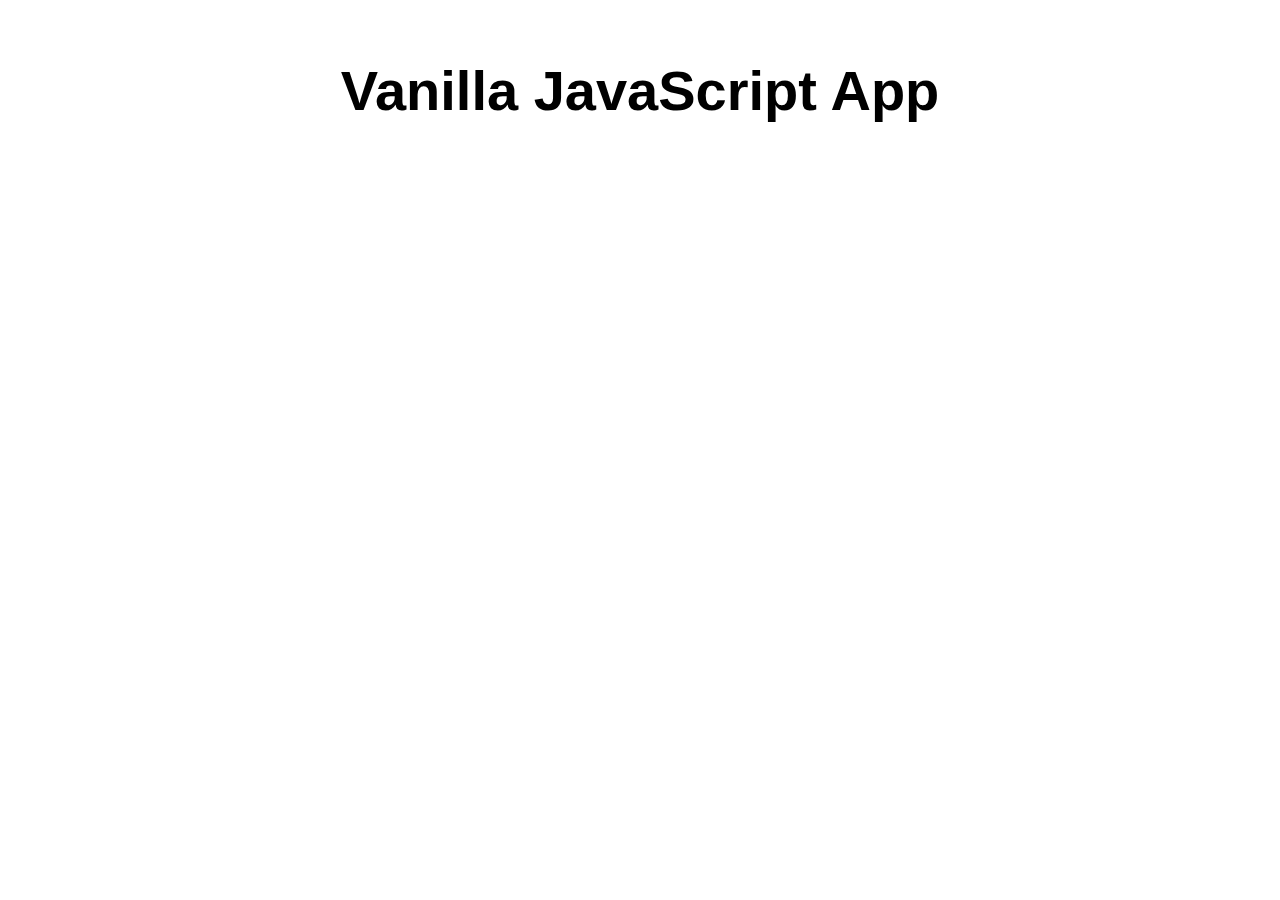
==== src/index.html @ 10c40ec1 "Initial commit" ====
<!DOCTYPE html>
<html lang="en">

<head>
  <meta charset="UTF-8">
  <meta name="viewport" content="width=device-width, initial-scale=1.0">
  <link rel="stylesheet" href="styles.css">
  <title>Vanilla JavaScript App</title>
</head>

<body>
  <main>
    <h1>Vanilla JavaScript App</h1>
  </main>
</body>

</html>
---- src/styles.css ----
* {
  font-family: Arial, Helvetica, sans-serif;
}

html, body {
  margin: 0;
  border: 0;
  padding: 0;
  background-color: #fff;
}

main {
  margin: auto;
  width: 50%;
  padding: 20px;
}

main > h1 {
  text-align: center;
  font-size: 3.5em;
}
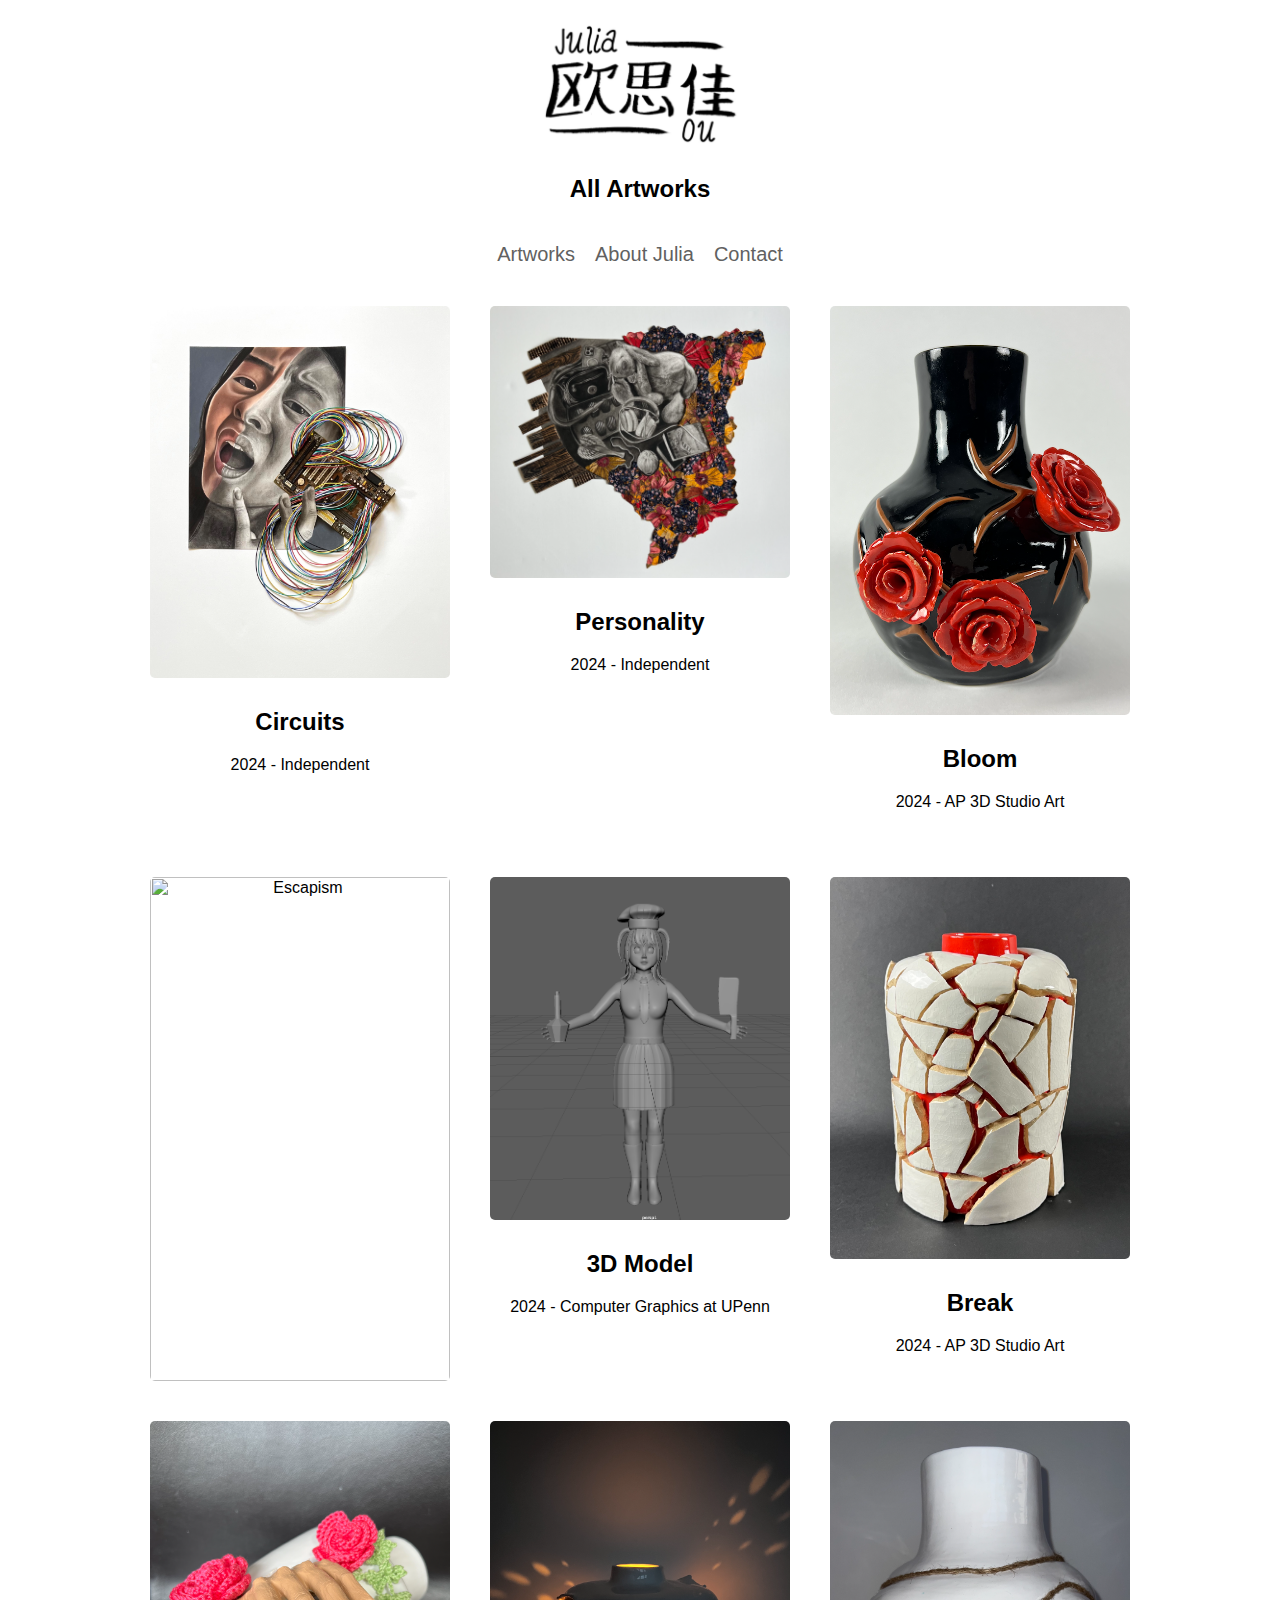
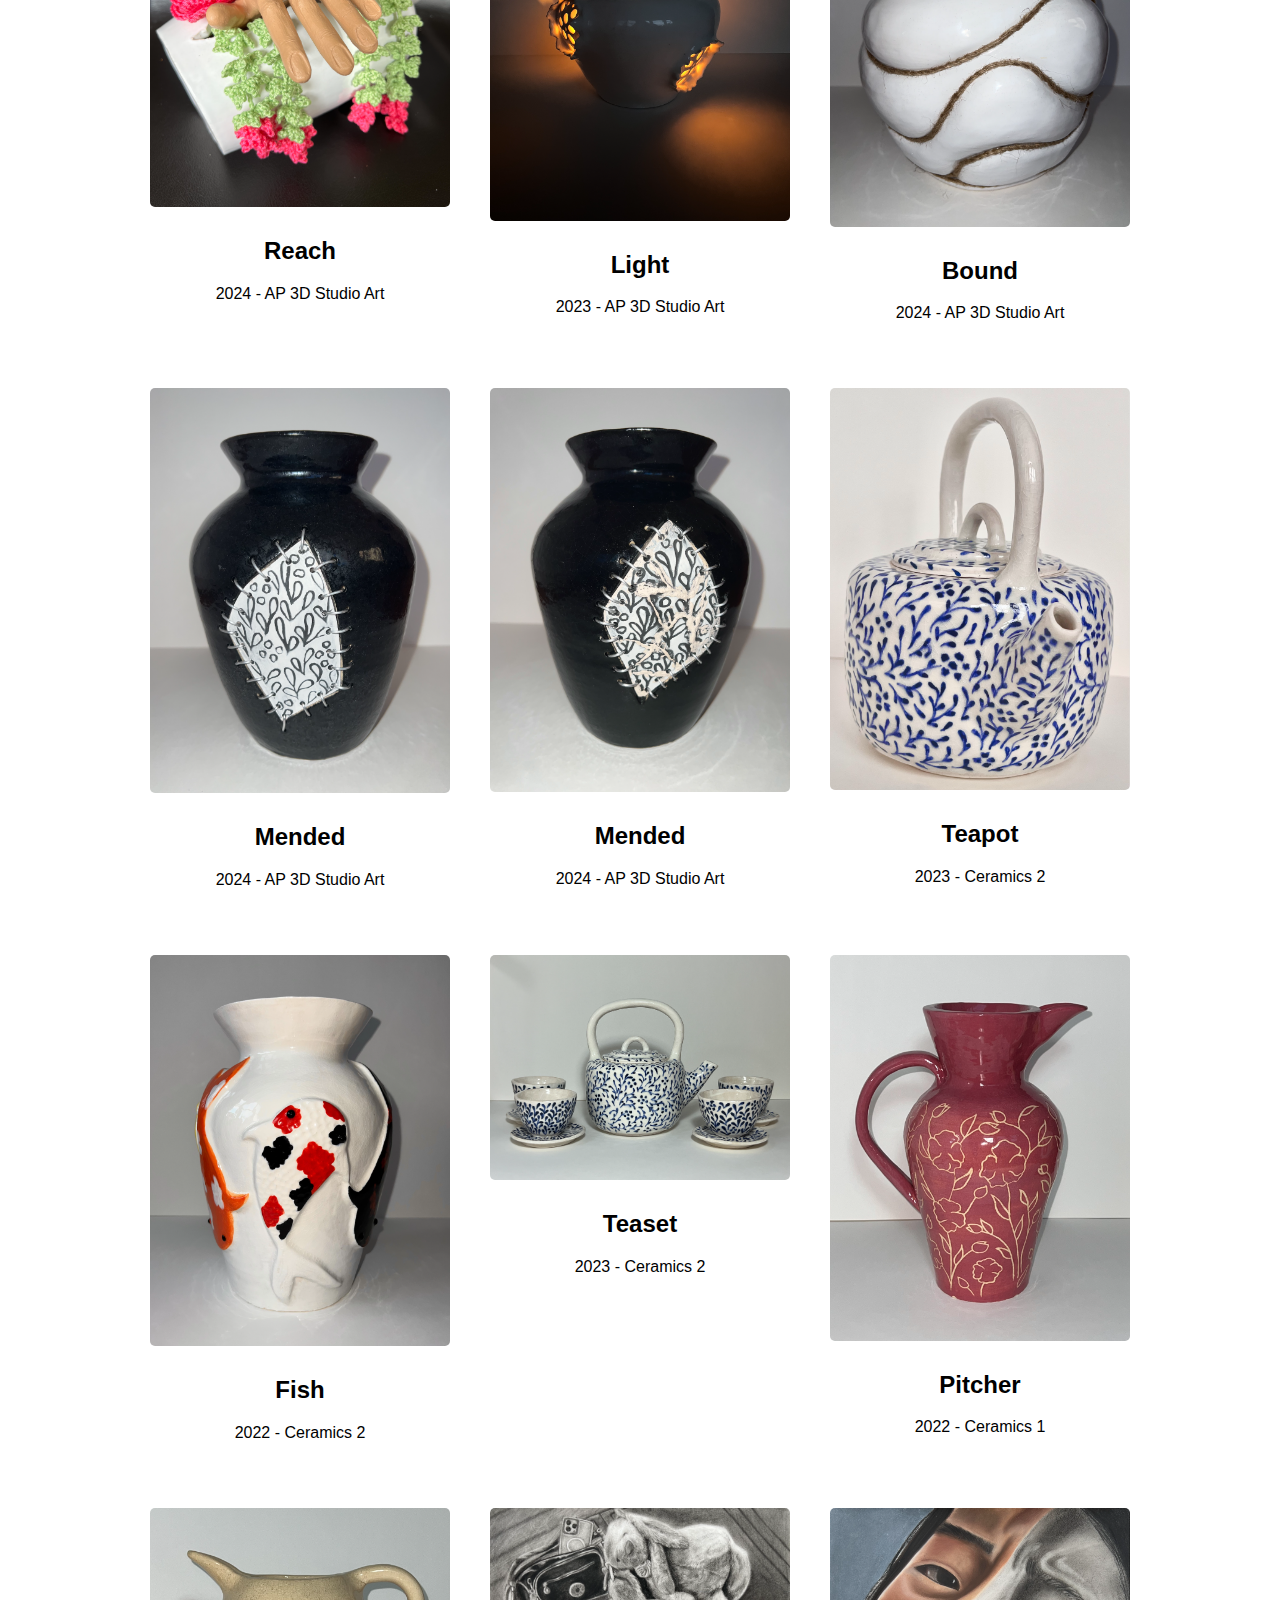
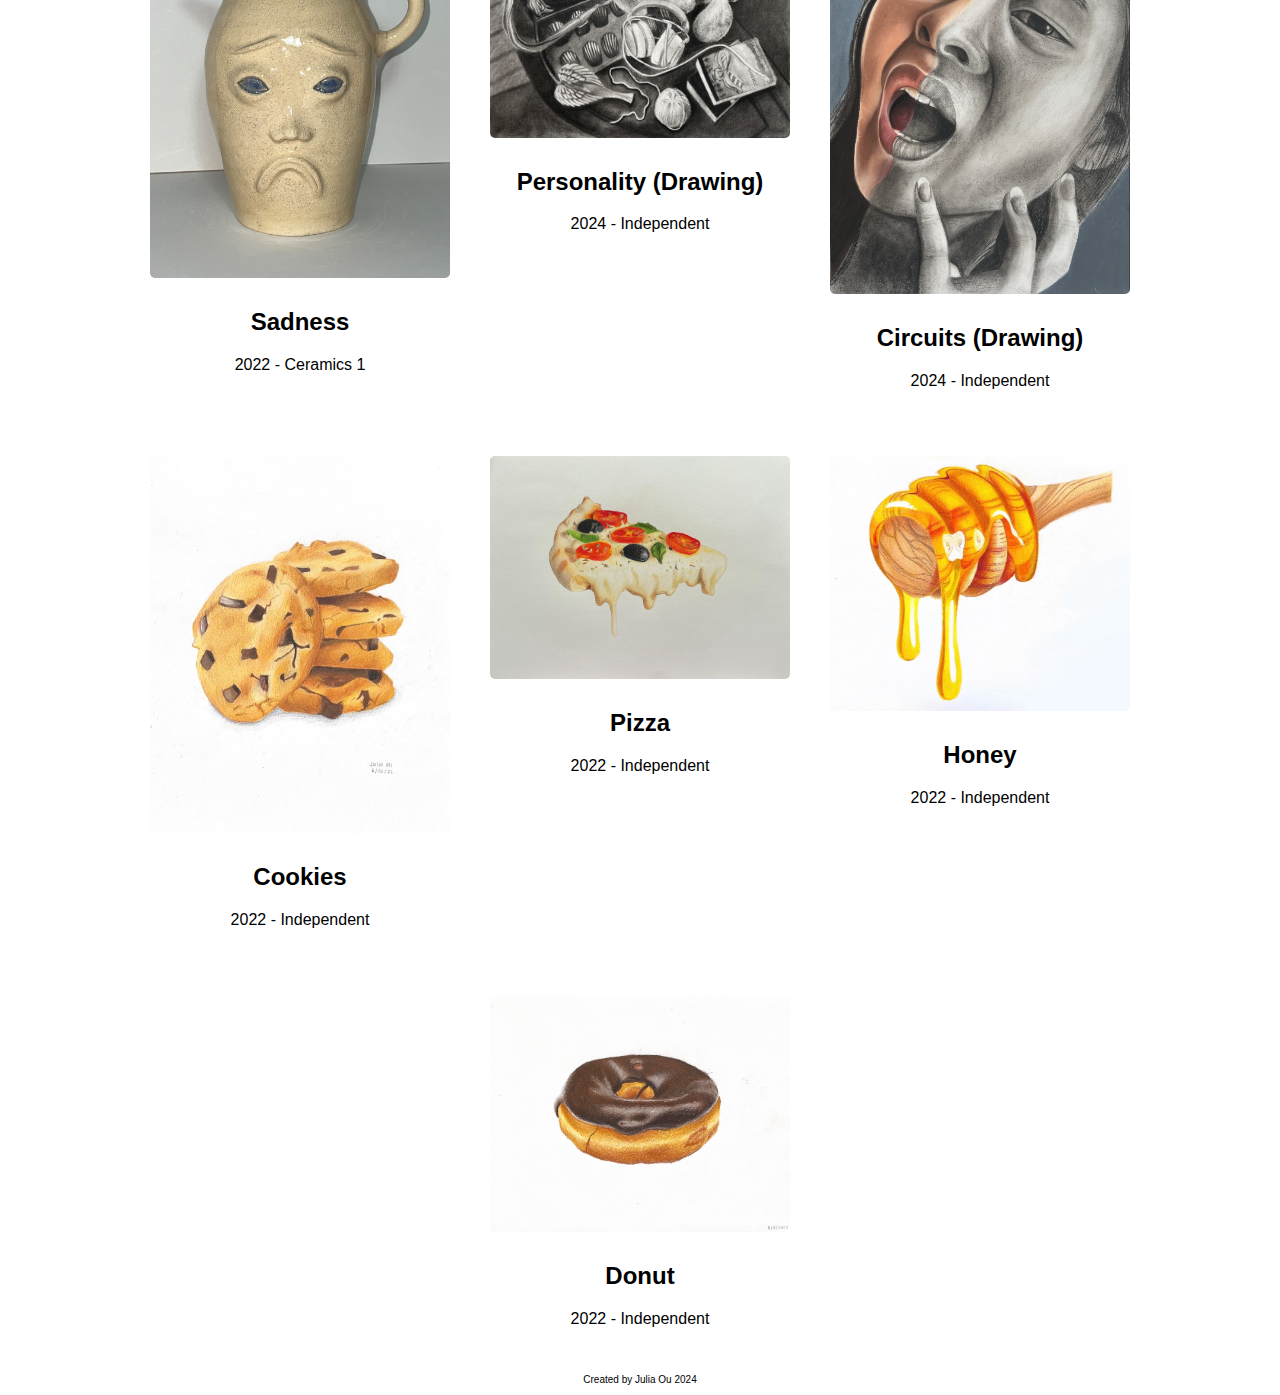
==== commit f574da48: "2 new art pieces" ====
--- a/src/index.html
+++ b/src/index.html
@@ -1,17 +1,263 @@
-<!DOCTYPE html>
-<html lang="en">
+<html>
 
 <head>
-  <meta charset="UTF-8">
-  <meta name="viewport" content="width=device-width, initial-scale=1.0">
-  <link rel="stylesheet" href="styles.css">
-  <title>Vanilla JavaScript App</title>
+  <title>Julia Ou: Artworks</title>
+  <link rel="stylesheet" href="style.css">
+  <link rel="stylesheet" href="https://cdnjs.cloudflare.com/ajax/libs/font-awesome/4.7.0/css/font-awesome.min.css">
 </head>
 
 <body>
-  <main>
-    <h1>Vanilla JavaScript App</h1>
-  </main>
+  <div class="container">
+
+    <div class="offscreen">
+      <img class="logo2" src="portfolio/logo.png">
+      <ul>
+        <li class="cat"><a href="index.html">Artworks</a></li>
+        <ul>
+          <li class="subcat"><a href="mixed.html">Mixed Media</a></li>
+          <li class="subcat"><a href="ceramics.html">Ceramics</a></li>
+          <li class="subcat"><a href="drawing.html">Drawing</a></li>
+        </ul>
+        <li class="cat"><a href="about.html">About Julia</a></li>
+        <li class="cat"><a href="contact.html">Contact</a></li>
+      </ul>
+    </div>
+    <nav>
+      <div class = "menutext">
+        <p>Menu</p>
+      </div>
+      <div class="menu">
+        <span></span>
+        <span></span>
+        <span></span>
+      </div>
+    </nav>
+
+    <img class="logo2" src="portfolio/logo.png">
+    <h2 class = "medtype">All Artworks</h2>
+
+    <div class="navbar"><!--navbar-->
+      <div class="dropdown" id="dropdown">
+        <a class="dropbtn" href="index.html">Artworks</a>
+        <div class="nav-button" id="dropdown-content">
+          <a href="mixed.html">Mixed</a>
+          <a href="ceramics.html">Ceramics</a>
+          <a href="drawing.html">Drawing</a>
+        </div>
+      </div>
+      <a href="about.html">
+        <div class="nav-button">About Julia</div>
+      </a>
+      <a href="contact.html">
+        <div class="nav-button">Contact</div>
+      </a>
+    </div> <!--navbar-->
+    <!--<div class="title">
+      <h1> Julia Ou </h1>
+    </div>-->
+
+    <!--<div class="filters">
+      <button value="all"> View All </button>
+      <button value="ceramics"> Ceramics </button>
+      <button value="charcoal"> Charcoal </button>
+    </div>-->
+
+    <div class="list">
+      <div class="card mixed all">
+        <img src="portfolio/selfwires.png" alt="Circuits" class="thumbnail" onclick="enlargeImage(this.src)">
+        <h2> Circuits </h2>
+        <p> 2024 - Independent </p>
+      </div>
+    
+      <div class="card mixed all">
+        <img src="portfolio/charcfabric.png" alt="Personality" class="thumbnail" onclick="enlargeImage(this.src)">
+        <h2> Personality </h2>
+        <p> 2024 - Independent </p>
+      </div>
+    
+      <div class="card ceramics all">
+        <img src="portfolio/roses.png" alt="Bloom" class="thumbnail" onclick="enlargeImage(this.src)">
+        <h2> Bloom </h2>
+        <p> 2024 - AP 3D Studio Art </p>
+      </div>
+    
+      <div class="card drawing all">
+        <img src="portfolio/surreal_drawing.png" alt="Escapism" class="thumbnail" onclick="enlargeImage(this.src)">
+        <h2> Escapism </h2>
+        <p> 2024 - Independent </p>
+      </div>
+
+      <div class="card mixed all">
+        <img src="portfolio/3d_model.png" alt="3D Model" class="thumbnail" onclick="enlargeImage(this.src)">
+        <h2> 3D Model </h2>
+        <p> 2024 - Computer Graphics at UPenn </p>
+      </div>
+    
+      <!--<div class="card ceramics all">
+        <img src="portfolio/crackedpot2.png" alt="Break" class="thumbnail" onclick="enlargeImage(this.src)">
+        <h2> Break </h2>
+        <p> 2024 - AP 3D Studio Art </p>
+      </div>-->
+
+      <div class="card ceramics all">
+        <img src="portfolio/crackedpot.png" alt="Break" class="thumbnail" onclick="enlargeImage(this.src)">
+        <h2> Break </h2>
+        <p> 2024 - AP 3D Studio Art </p>
+      </div>
+    
+      <div class="card ceramics all">
+        <img src="portfolio/handpot.png" alt="Reach" class="thumbnail" onclick="enlargeImage(this.src)">
+        <h2> Reach </h2>
+        <p> 2024 - AP 3D Studio Art </p>
+      </div>
+    
+      <div class="card ceramics all">
+        <img src="portfolio/lightpot.png" alt="Light" class="thumbnail" onclick="enlargeImage(this.src)">
+        <h2> Light </h2>
+        <p> 2023 - AP 3D Studio Art </p>
+      </div>
+    
+      <div class="card ceramics all">
+        <img src="portfolio/ropepot.png" alt="Bound" class="thumbnail" onclick="enlargeImage(this.src)">
+        <h2> Bound </h2>
+        <p> 2024 - AP 3D Studio Art </p>
+      </div>
+    
+      <div class="card ceramics all">
+        <img src="portfolio/wirepot.png" alt="Mended" class="thumbnail" onclick="enlargeImage(this.src)">
+        <h2> Mended </h2>
+        <p> 2024 - AP 3D Studio Art </p>
+      </div>
+    
+      <div class="card ceramics all">
+        <img src="portfolio/wirepot2.png" alt="Mended" class="thumbnail" onclick="enlargeImage(this.src)">
+        <h2> Mended </h2>
+        <p> 2024 - AP 3D Studio Art </p>
+      </div>
+    
+      <div class="card ceramics all">
+        <img src="portfolio/teapot.png" alt="Teapot" class="thumbnail" onclick="enlargeImage(this.src)">
+        <h2> Teapot </h2>
+        <p> 2023 - Ceramics 2 </p>
+      </div>
+
+      <div class="card ceramics all">
+        <img src="portfolio/fishpot.png" alt="Fish" class="thumbnail" onclick="enlargeImage(this.src)">
+        <h2> Fish </h2>
+        <p> 2022 - Ceramics 2 </p>
+      </div>
+
+      <div class="card ceramics all">
+        <img src="portfolio/teaset.png" alt="Teaset" class="thumbnail" onclick="enlargeImage(this.src)">
+        <h2> Teaset </h2>
+        <p> 2023 - Ceramics 2 </p>
+      </div>
+
+      <div class="card ceramics all">
+        <img src="portfolio/pitcher.png" alt="Teapot" class="thumbnail" onclick="enlargeImage(this.src)">
+        <h2> Pitcher </h2>
+        <p> 2022 - Ceramics 1 </p>
+      </div>
+
+      <div class="card ceramics all">
+        <img src="portfolio/sadpot.png" alt="Sad Pot" class="thumbnail" onclick="enlargeImage(this.src)">
+        <h2> Sadness </h2>
+        <p> 2022 - Ceramics 1 </p>
+      </div>
+
+      <div class = "card drawing all">
+        <img src="portfolio/charc.png" alt="Charcoal" class="thumbnail" onclick="enlargeImage(this.src)">
+        <h2> Personality (Drawing) </h2>
+        <p> 2024 - Independent </p>
+      </div>
+
+      <div class = "card drawing all">
+        <img src="portfolio/self.png" alt="Self Portrait" class="thumbnail" onclick="enlargeImage(this.src)">
+        <h2> Circuits (Drawing) </h2>
+        <p> 2024 - Independent </p>
+      </div>
+    
+      <div class="card drawing all">
+        <img src="portfolio/cookie.png" alt="Cookies" class="thumbnail" onclick="enlargeImage(this.src)">
+        <h2> Cookies </h2>
+        <p> 2022 - Independent </p>
+      </div>
+    
+      <div class="card drawing all">
+        <img src="portfolio/pizza.png" alt="Pizza" class="thumbnail" onclick="enlargeImage(this.src)">
+        <h2> Pizza </h2>
+        <p> 2022 - Independent </p>
+      </div>
+    
+      <div class="card drawing all">
+        <img src="portfolio/honey.png" alt="Honey" class="thumbnail" onclick="enlargeImage(this.src)">
+        <h2> Honey </h2>
+        <p> 2022 - Independent </p>
+      </div>
+    
+      <div class="card drawing all">
+        <img src="portfolio/donut.png" alt="Donut" class="thumbnail" onclick="enlargeImage(this.src)">
+        <h2> Donut </h2>
+        <p> 2022 - Independent </p>
+      </div>
+    </div>
+    
+    <div id="imageModal" class="modal">
+      <span class="close" onclick="closeModal()">&times;</span>
+      <img class="modal-content" id="enlargedImage">
+    </div>
+
+    <div class="footer">
+      <p>Created by Julia Ou  2024</p>
+    </div>
+  </div>
+  <script src="https://code.jquery.com/jquery-3.6.0.min.js"></script>
+
+  <script>
+    //modal
+    function enlargeImage(src) {
+      var modal = document.getElementById("imageModal");
+      var modalImg = document.getElementById("enlargedImage");
+
+      modal.style.display = "block";
+      modalImg.src = src;
+    }
+
+    function closeModal() {
+      var modal = document.getElementById("imageModal");
+      modal.style.display = "none";
+    }
+
+    //to filter the artwork
+    function filterCards(event) {
+      $('.filter-active').removeClass('filter-active');
+      var button = event.currentTarget;
+      var label = $(button).text();
+      $('.card').hide();
+      var selected = $(button).val();
+      $('.' + selected).show();
+      $(button).addClass('filter-active');
+    }
+    $('button').click(filterCards);
+
+    //hamburger menu
+    const menu = document.querySelector('.menu');
+    const offScreenMenu = document.querySelector('.offscreen');
+    const dropdownContent = document.getElementById('dropdown-content');
+    const dropButton = document.getElementsByClassName('dropbtn')
+    var slides = document.getElementsByClassName('slides');
+    var prevArrow = document.getElementsByClassName('prev');
+    var nextArrow = document.getElementsByClassName('next');
+
+    //when you click the hamburger menu
+    menu.addEventListener('click', () => {
+      menu.classList.toggle('active');
+      offScreenMenu.classList.toggle('active');
+      document.body.classList.toggle('menu-active');
+      //dropdownContent.style.display = 'none';
+    });
+
+  </script>
 </body>
 
 </html>--- a/src/style.css
+++ b/src/style.css
@@ -0,0 +1,470 @@
+body {
+  margin: 0;
+  font-family: -apple-system, BlinkMacSystemFont, 'Segoe UI', 'Roboto', 'Oxygen',
+    'Ubuntu', 'Cantarell', 'Fira Sans', 'Droid Sans', 'Helvetica Neue',
+    sans-serif;
+  -webkit-font-smoothing: antialiased;
+  -moz-osx-font-smoothing: grayscale;
+  padding: 0;
+  background-color: white;
+}
+
+code {
+  font-family: source-code-pro, Menlo, Monaco, Consolas, 'Courier New',
+    monospace;
+}
+
+.title {
+  display: none;
+  text-align: center;
+}
+
+.navbar {
+  font-size: 20px;
+  padding-top: 30px;
+  padding-bottom: 10px;
+  display: flex;
+  justify-content: center;
+  align-items: center;
+  flex-wrap: wrap;
+  text-align: center;
+  position: relative;
+}
+
+.logo2 {
+  display: block;
+  margin: auto;
+  margin-top: 20px;
+  margin-bottom: 5px;
+  /* Adjusted margin bottom */
+  max-width: 200px;
+}
+
+.navbar h1 {
+  width: 100%;
+  /* Make the h1 take full width */
+  margin: 0;
+  /* Remove default margins */
+  margin-top: 20px;
+  /* Add spacing between h1 and navbar */
+}
+
+.nav-button {
+  display: inline-block;
+  color: #616161;
+  margin: 0 10px;
+  /* Add margin between buttons */
+}
+
+.nav {
+  padding: 1rem;
+  display: flex;
+  background-color: black;
+}
+
+.main {
+  margin-left: 40px;
+  width: 75%;
+  padding-top: 30px;
+  padding-bottom: 20px;
+}
+
+/*button for the filters*/
+button {
+  border: 2px solid black;
+  background-color: white;
+  color: black;
+  padding: 10px 20px;
+  /* Adjust the padding to reduce spacing */
+  font-size: 16px;
+  cursor: pointer;
+  border-color: #e7e7e7;
+}
+
+button:hover {
+  background: #e7e7e7;
+}
+
+/*color for the button when clicked*/
+.filter-active {
+  color: rgb(0, 17, 255);
+}
+
+.filters {
+  text-align: center;
+}
+
+img {
+  width: 100%;
+  max-width: 300px;
+  border-radius: 5px;
+  margin: 10px auto;
+}
+
+.list {
+  text-align: center;
+  display: flex;
+  flex-wrap: wrap;
+  justify-content: center;
+}
+
+.card {
+  width: calc(25% - 20px);
+  margin: 10px;
+  padding: 10px;
+  background-color: white;
+  border-radius: 10px;
+}
+
+.active {
+  color: white;
+}
+
+.offscreen {
+  background-color: white;
+  height: 100vh;
+  width: 100vw;
+  position: fixed;
+  top: 0;
+  right: -100vw;
+  display: flex;
+  flex-direction: column;
+  justify-content: center;
+  align-items: center;
+  text-align: center;
+  font-size: 3rem;
+  transition: .3s ease;
+  overflow: hidden;
+}
+
+.offscreen.active {
+  left: 0;
+  color: black;
+  overflow: hidden;
+}
+
+body.menu-active {
+  overflow: hidden;
+}
+
+.offscreen ul {
+  padding: 0;
+}
+
+.offscreen .cat,
+.offscreen .subcat {
+  font-size: 1.5rem;
+  text-align: center;
+  list-style-type: none;
+}
+
+.offscreen .subcat a {
+  color: black;
+  text-decoration: none;
+}
+
+.offscreen .cat a {
+  color: black;
+  text-decoration: none;
+  font-weight: bold;
+}
+
+.offscreen.active .logo2 {
+  margin-top: 0px;
+  display: block;
+}
+
+.menu {
+  height: 40px;
+  width: 40px;
+  left: 40px;
+  top: 20px;
+  position: relative;
+  display: none;
+  color: black;
+}
+
+.menutext {
+  left: 20px;
+  top: 30px;
+  position: relative;
+  display: none;
+  color: black;
+}
+
+.menu span {
+  height: 5px;
+  width: 100%;
+  background-color: grey;
+  border-radius: 25px;
+  position: absolute;
+  top: 50%;
+  left: 50%;
+  transform: translate(-50%, -50%);
+  transition: .3s ease;
+}
+
+.menu span:nth-child(1) {
+  top: 25%;
+}
+
+.menu span:nth-child(3) {
+  top: 75%;
+}
+
+.menu.active span:nth-child(1) {
+  top: 50%;
+  transform: translate(-50%, -50%) rotate(45deg);
+  transform-origin: center;
+}
+
+.menu.active span:nth-child(2) {
+  opacity: 0;
+}
+
+.menu.active span:nth-child(3) {
+  top: 50%;
+  transform: translate(-50%, -50%) rotate(-45deg);
+  transform-origin: center;
+}
+
+.footer {
+  /*make it so that it is always at the very bottom*/
+  text-align: center;
+  font-size: 10px;
+}
+
+.medtype {
+  text-align: center;
+  size: 30px;
+  margin-top: 25px;
+  margin-bottom: 10px;
+}
+
+.aboutPage {
+  width: 70%;
+  margin: auto;
+  font-size: 20px;
+}
+
+/* Dropdown Content (Hidden by Default) */
+#dropdown-content {
+  display: none;
+  position: absolute;
+  background-color: #f1f1f1;
+  font-size: 16px;
+  min-width: 100px;
+  box-shadow: 0px 8px 16px 0px rgba(0, 0, 0, 0.2);
+  z-index: 1;
+}
+
+/* Links inside the dropdown */
+#dropdown-content a {
+  color: black;
+  padding: 10px 14px;
+  text-decoration: none;
+  display: block;
+}
+
+/* Change color of dropdown links on hover */
+#dropdown-content a:hover {
+  background-color: #ddd;
+}
+
+/* Show the dropdown menu on hover */
+#dropdown:hover #dropdown-content {
+  display: block;
+}
+
+#dropbtn {
+  display: none;
+}
+
+/* Adjust styles for active link */
+#dropdown .dropbtn {
+  color: #616161;
+  text-decoration: none;
+  margin: 0 10px;
+}
+
+/*modal*/
+
+/* Style the modal */
+.modal {
+  display: none; /* Hidden by default */
+  position: fixed; /* Stay in place */
+  z-index: 1; /* Sit on top */
+  padding-top: 100px; /* Location of the box */
+  left: 0;
+  top: 0;
+  width: 100%; /* Full width */
+  height: 100%; /* Full height */
+  overflow: auto; /* Enable scroll if needed */
+  background-color: rgb(0,0,0); /* Fallback color */
+  background-color: rgba(0,0,0,0.9); /* Black w/ opacity */
+}
+
+/* Modal Content (image) */
+.modal-content {
+  margin: auto;
+  display: block;
+  width: 100%;
+  max-width: 500px;
+}
+
+/* Caption of Modal Image */
+#caption {
+  margin: auto;
+  display: block;
+  width: 80%;
+  max-width: 700px;
+  text-align: center;
+  color: #ccc;
+  padding: 10px 0;
+  height: 150px;
+}
+
+/* Add Animation - Zoom in the Modal */
+.modal-content, #caption {
+  animation-name: zoom;
+  animation-duration: 0.6s;
+}
+
+@keyframes zoom {
+  from {transform:scale(0)} 
+  to {transform:scale(1)}
+}
+
+/* The Close Button */
+.close {
+  position: absolute;
+  top: 50px;
+  right: 35px;
+  color: #f1f1f1;
+  font-size: 40px;
+  font-weight: bold;
+  transition: 0.3s;
+}
+
+.close:hover,
+.close:focus {
+  color: #bbb;
+  text-decoration: none;
+  cursor: pointer;
+}
+
+/* Style the thumbnail */
+.thumbnail {
+  cursor: pointer;
+  transition: 0.3s;
+}
+
+.thumbnail:hover {
+  opacity: 0.7;
+}
+
+body.overflow-hidden {
+  overflow: hidden;
+}
+/* media sizes */
+@media screen and (max-width: 768px) {
+  img {
+    width: 90%;
+    max-width: none;
+    margin: 5% auto;
+  }
+
+  .card {
+    width: calc(100% - 20px);
+    margin: 10px;
+  }
+
+  .product {
+    width: calc(100% - 20px);
+    margin: 10px;
+  }
+
+  .slidepic {
+    width: 100%;
+    margin: 10px 0;
+  }
+
+  .menu {
+    display: block;
+  }
+
+  .title {
+    display: block;
+    color: black;
+    margin: 0px;
+  }
+
+  .menutext {
+    display: block;
+  }
+}
+
+@media screen and (min-width: 768px) and (max-width: 1024px) {
+  .card {
+    width: calc(40% - 20px);
+  }
+
+  .product {
+    width: calc(40% - 20px);
+  }
+
+  .slidepic {
+    width: calc(40% - 20px);
+  }
+
+  .menu {
+    display: block;
+  }
+
+  .title {
+    display: block;
+    color: black;
+    margin: 0px;
+  }
+
+  .menutext {
+    display: block;
+  }
+}
+
+@media screen and (max-width: 1024px) {
+  .navbar a {
+    display: none;
+  }
+
+  .navbar h1 {
+    display: none;
+  }
+
+  .menu {
+    top: 20px;
+    left: 20px;
+    display: block;
+  }
+
+  .title {
+    display: block;
+    color: black;
+    margin: 0px;
+  }
+
+  .dropbtn {
+    display: hide;
+  }
+
+  .menutext {
+    display: block;
+  }
+}
+
+@media screen and (min-width: 1025px) {
+  .dropbtn {
+    display: inline-block;
+    /* Show the dropdown button for larger screens */
+  }
+}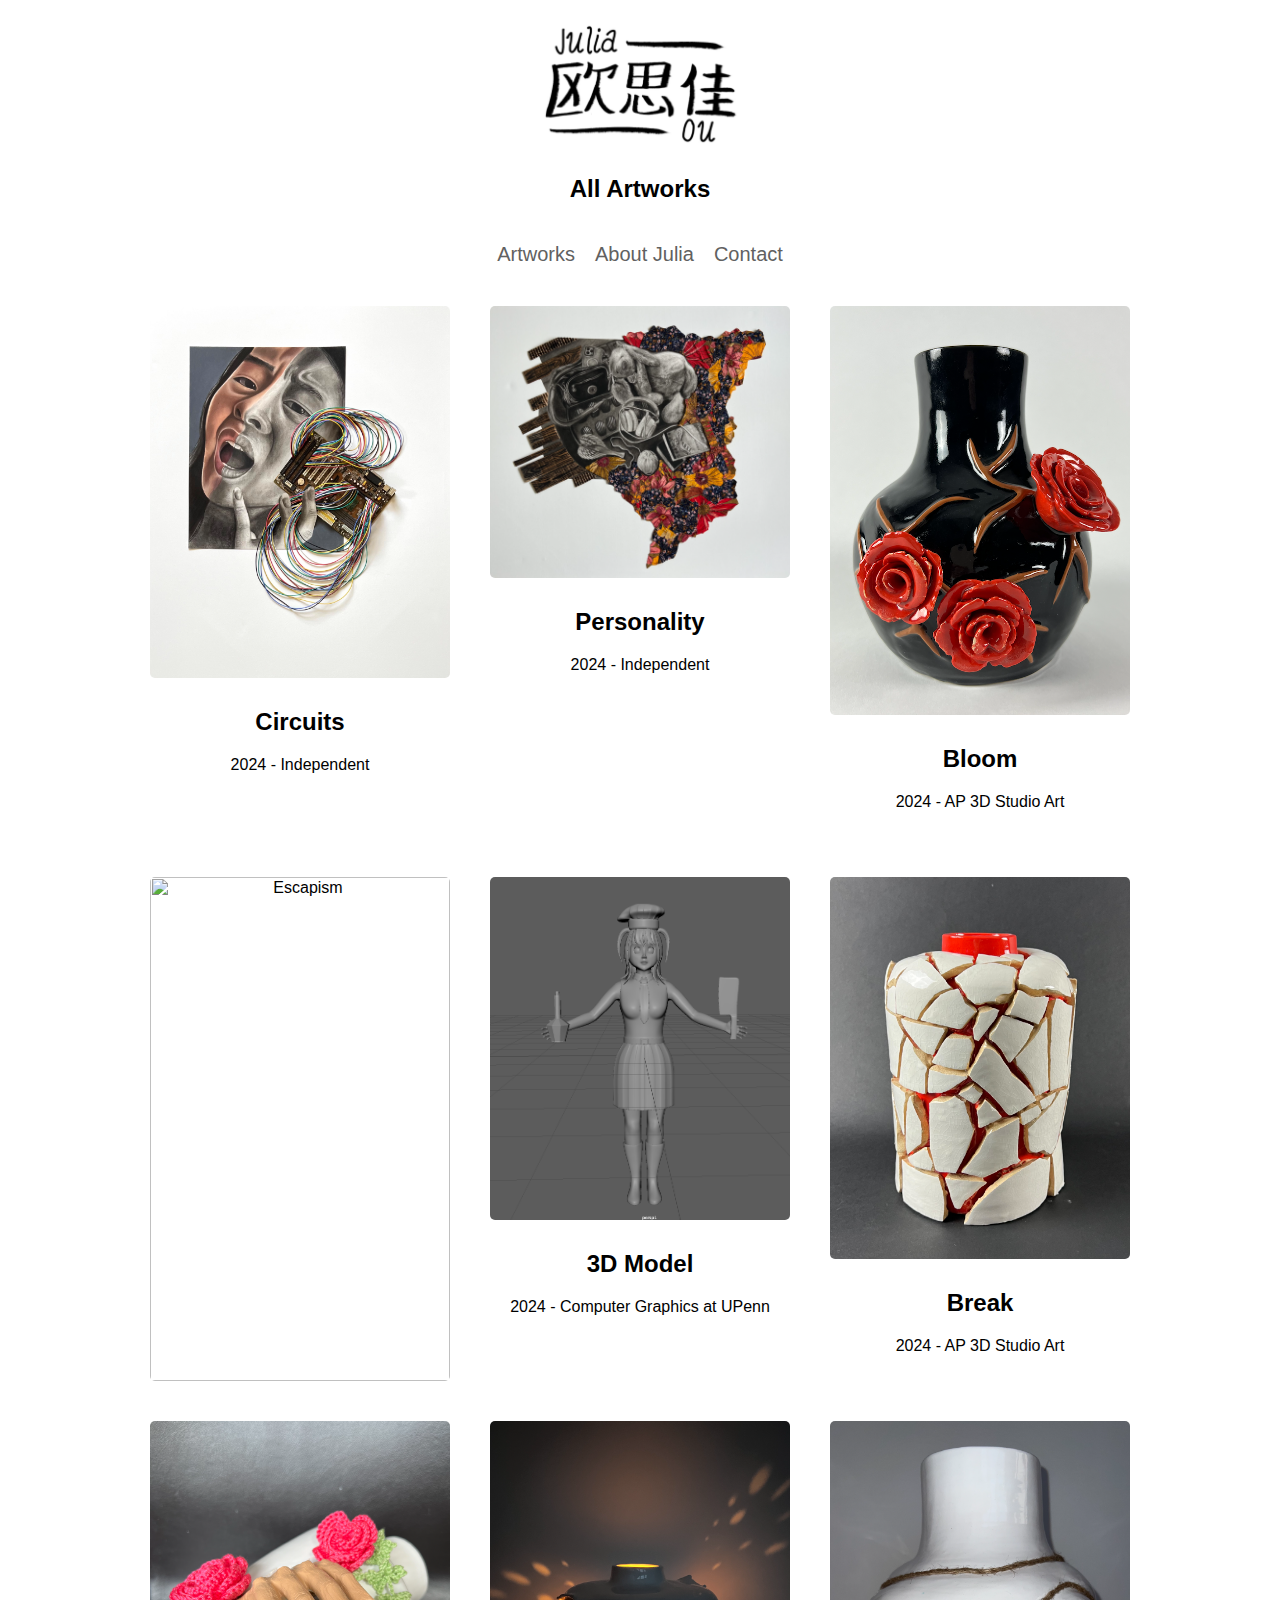
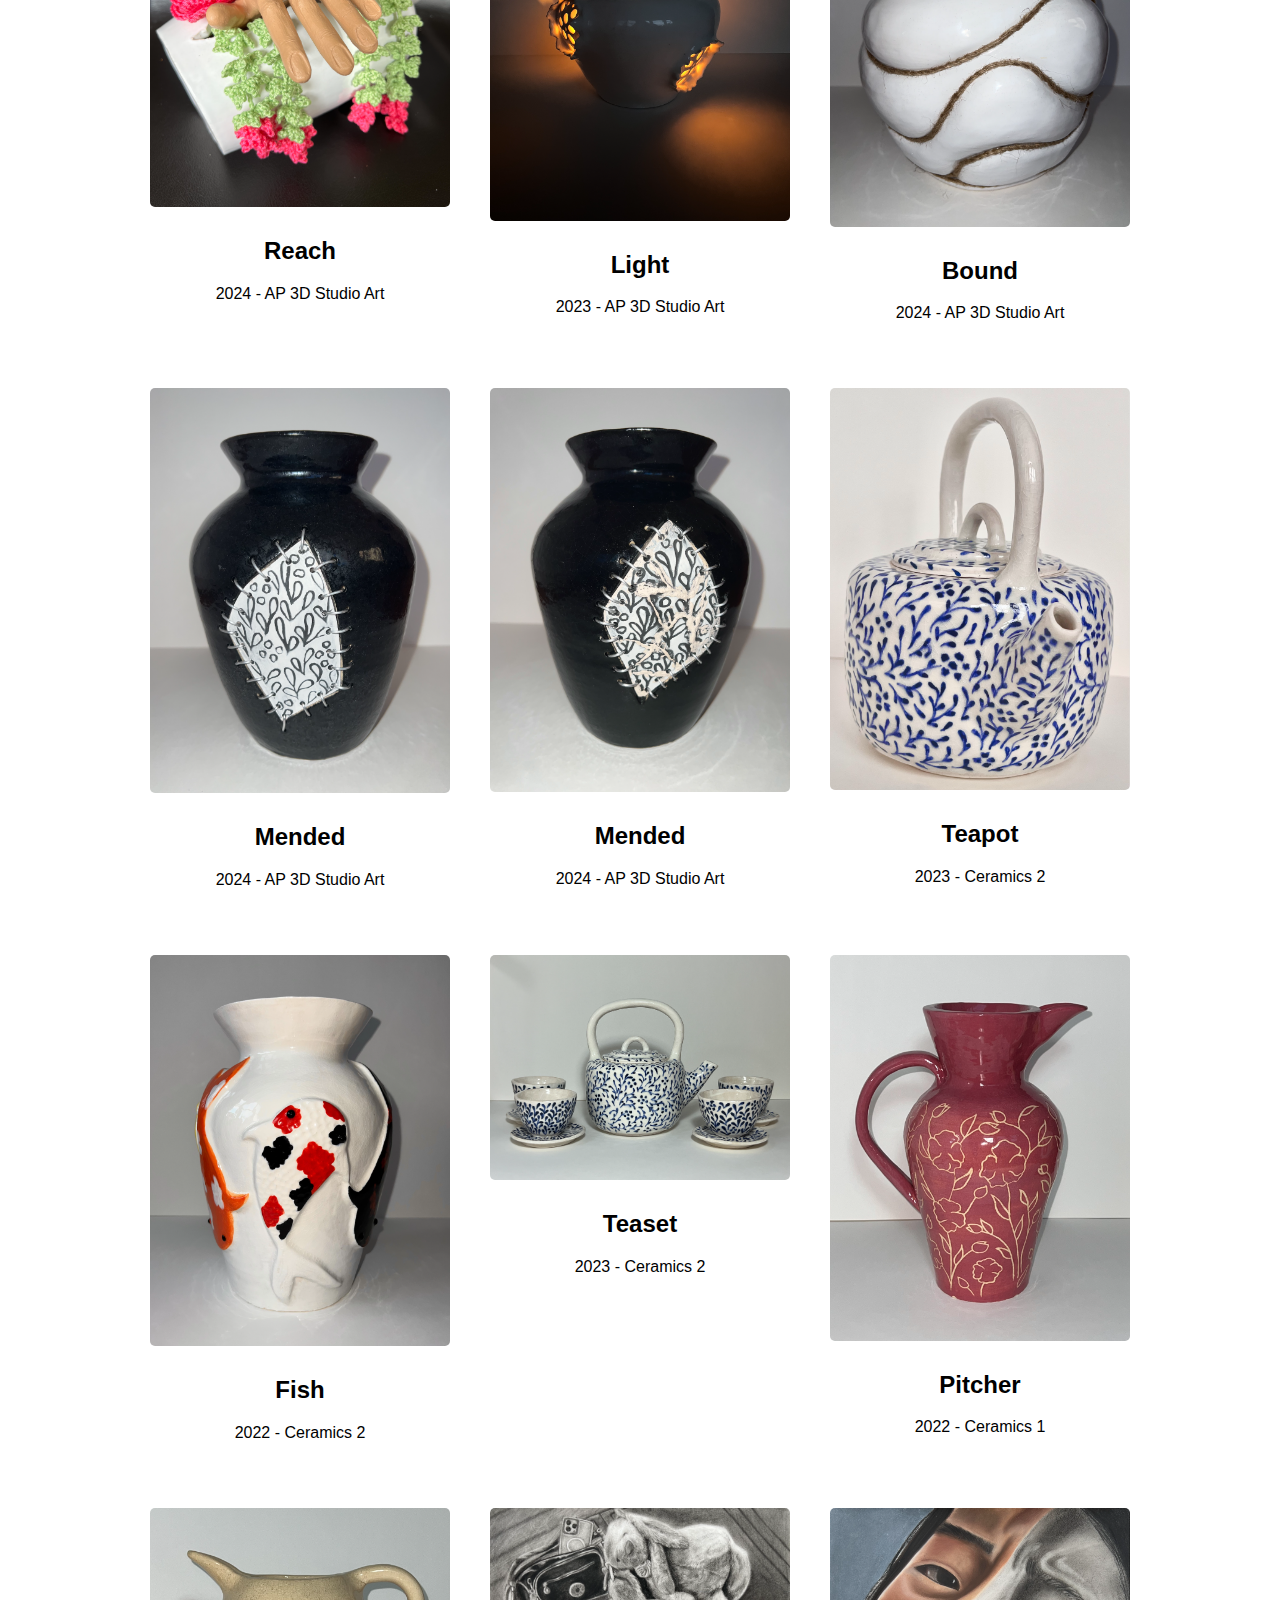
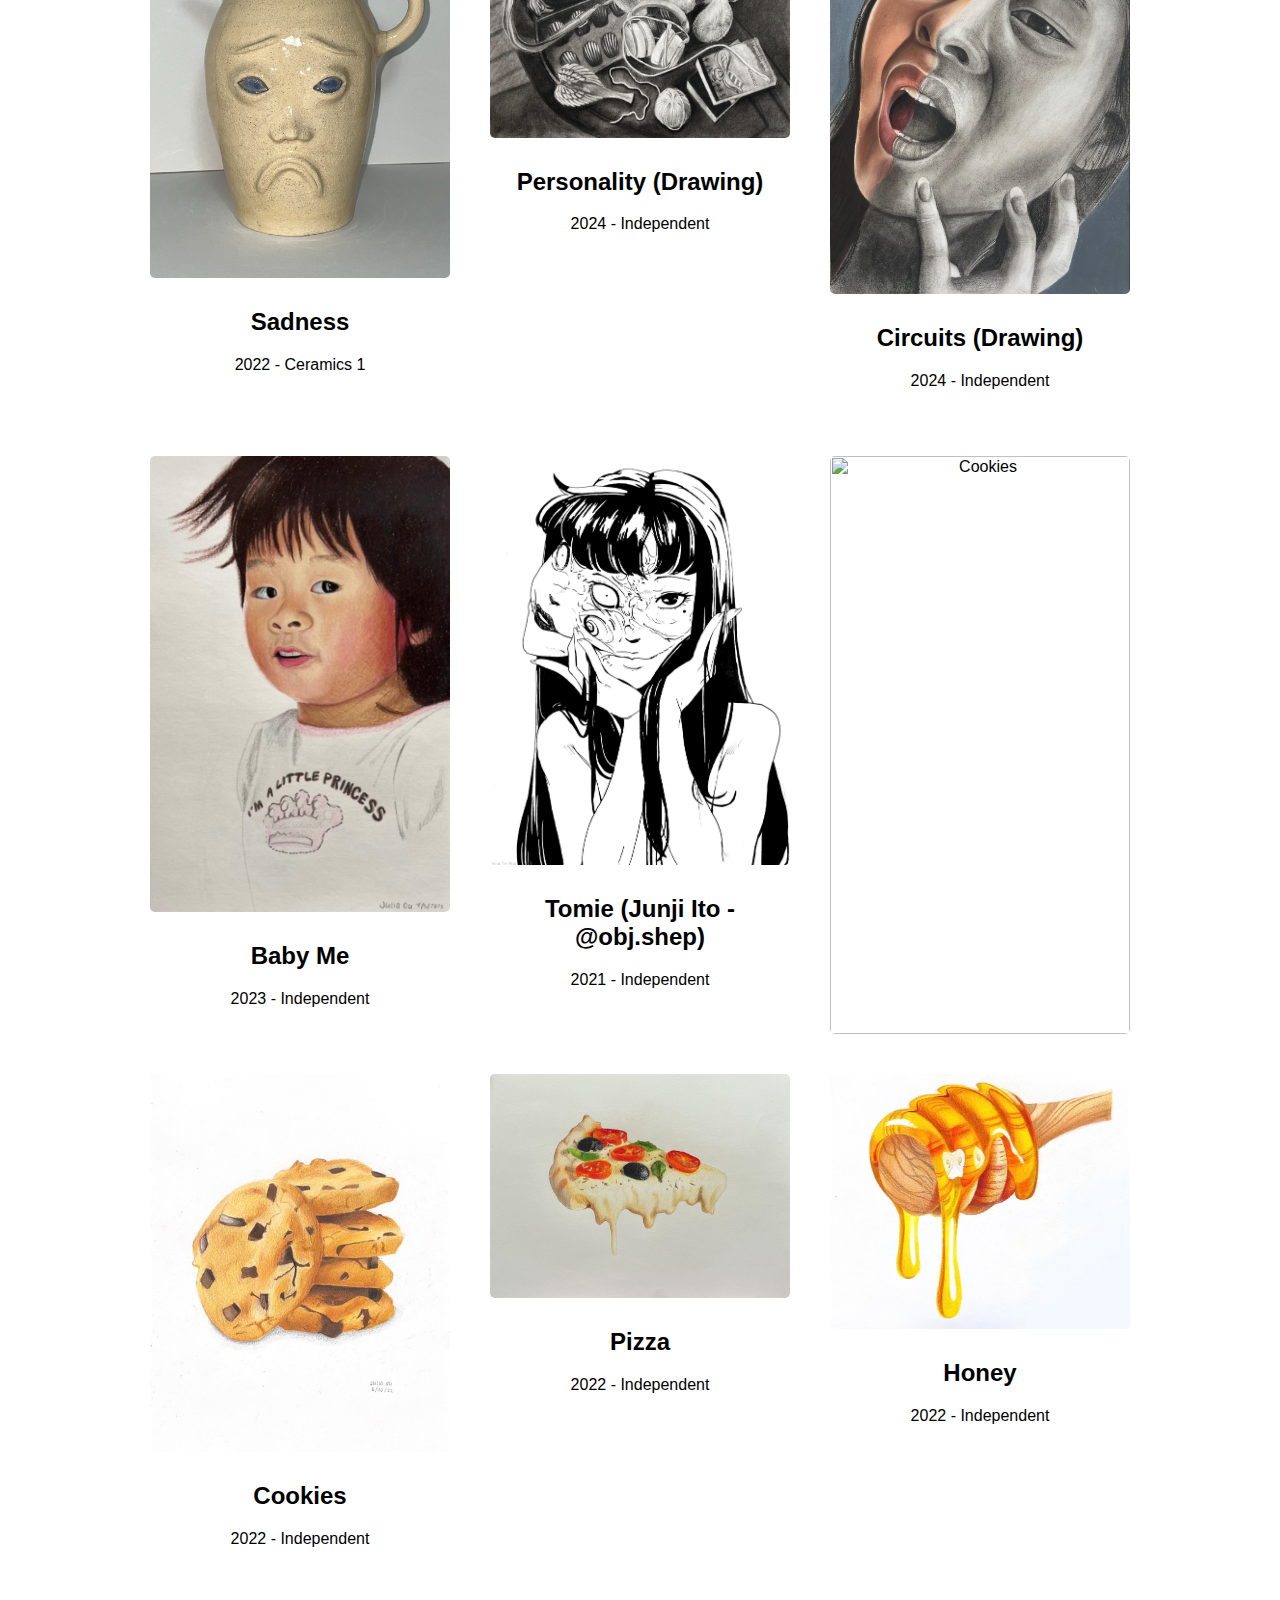
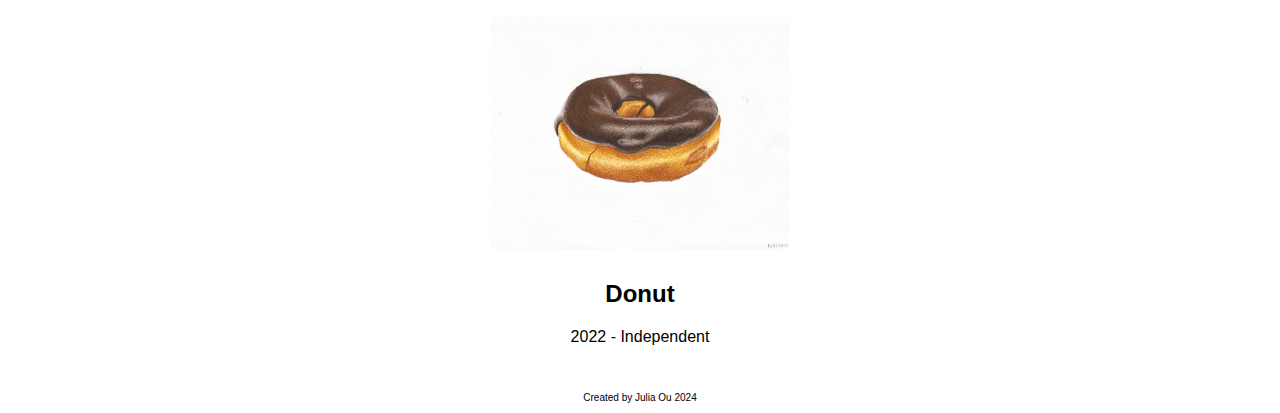
==== commit 68162d72: "more drawings uploaded" ====
--- a/src/index.html
+++ b/src/index.html
@@ -178,6 +178,24 @@
       </div>
     
       <div class="card drawing all">
+        <img src="portfolio/baby_me.png" alt="Baby Me" class="thumbnail" onclick="enlargeImage(this.src)">
+        <h2> Baby Me </h2>
+        <p> 2023 - Independent </p>
+      </div>
+      
+      <div class="card drawing all">
+        <img src="portfolio/tomie_drawing.jpg" alt="Tomie" class="thumbnail" onclick="enlargeImage(this.src)">
+        <h2> Tomie (Junji Ito - @obj.shep) </h2>
+        <p> 2021 - Independent </p>
+      </div>
+
+      <div class="card drawing all">
+        <img src="portfolio/cupcake.png" alt="Cookies" class="thumbnail" onclick="enlargeImage(this.src)">
+        <h2> Cupcake </h2>
+        <p> 2022 - Independent </p>
+      </div>
+
+      <div class="card drawing all">
         <img src="portfolio/cookie.png" alt="Cookies" class="thumbnail" onclick="enlargeImage(this.src)">
         <h2> Cookies </h2>
         <p> 2022 - Independent </p>
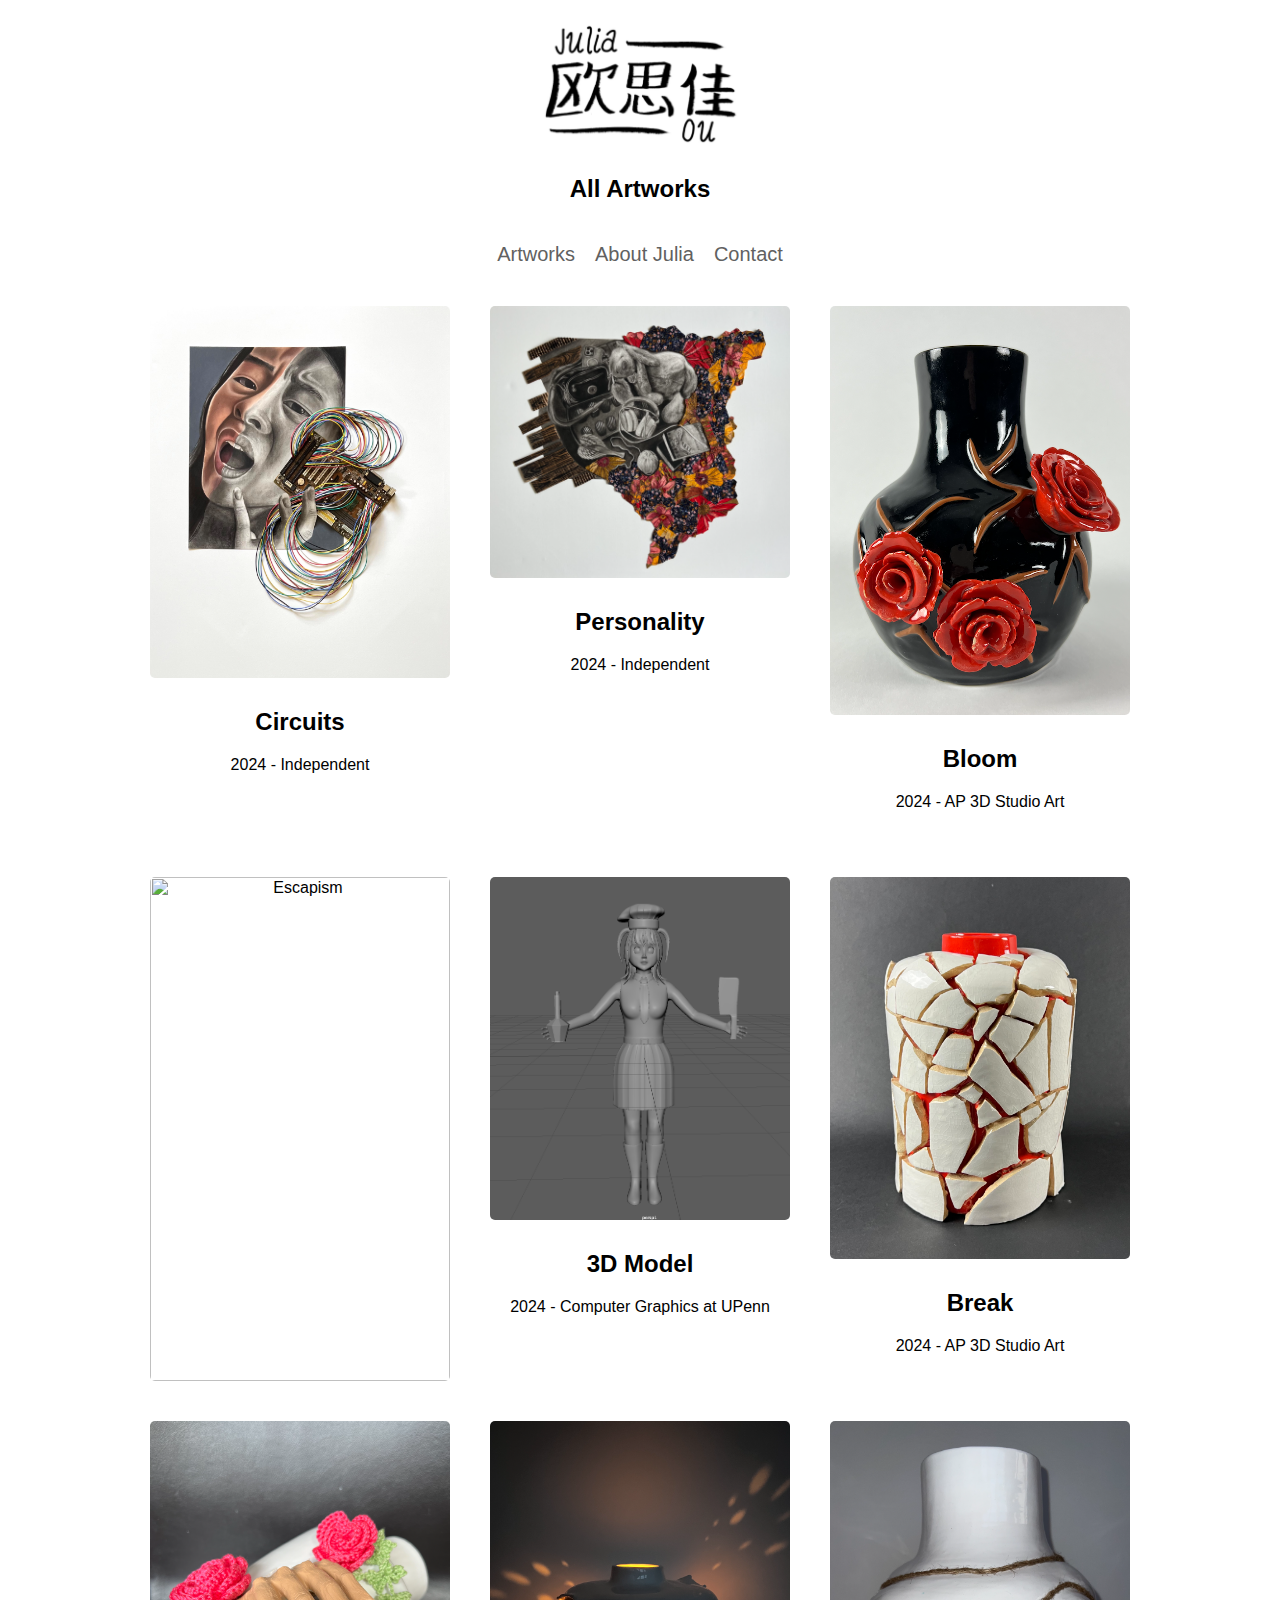
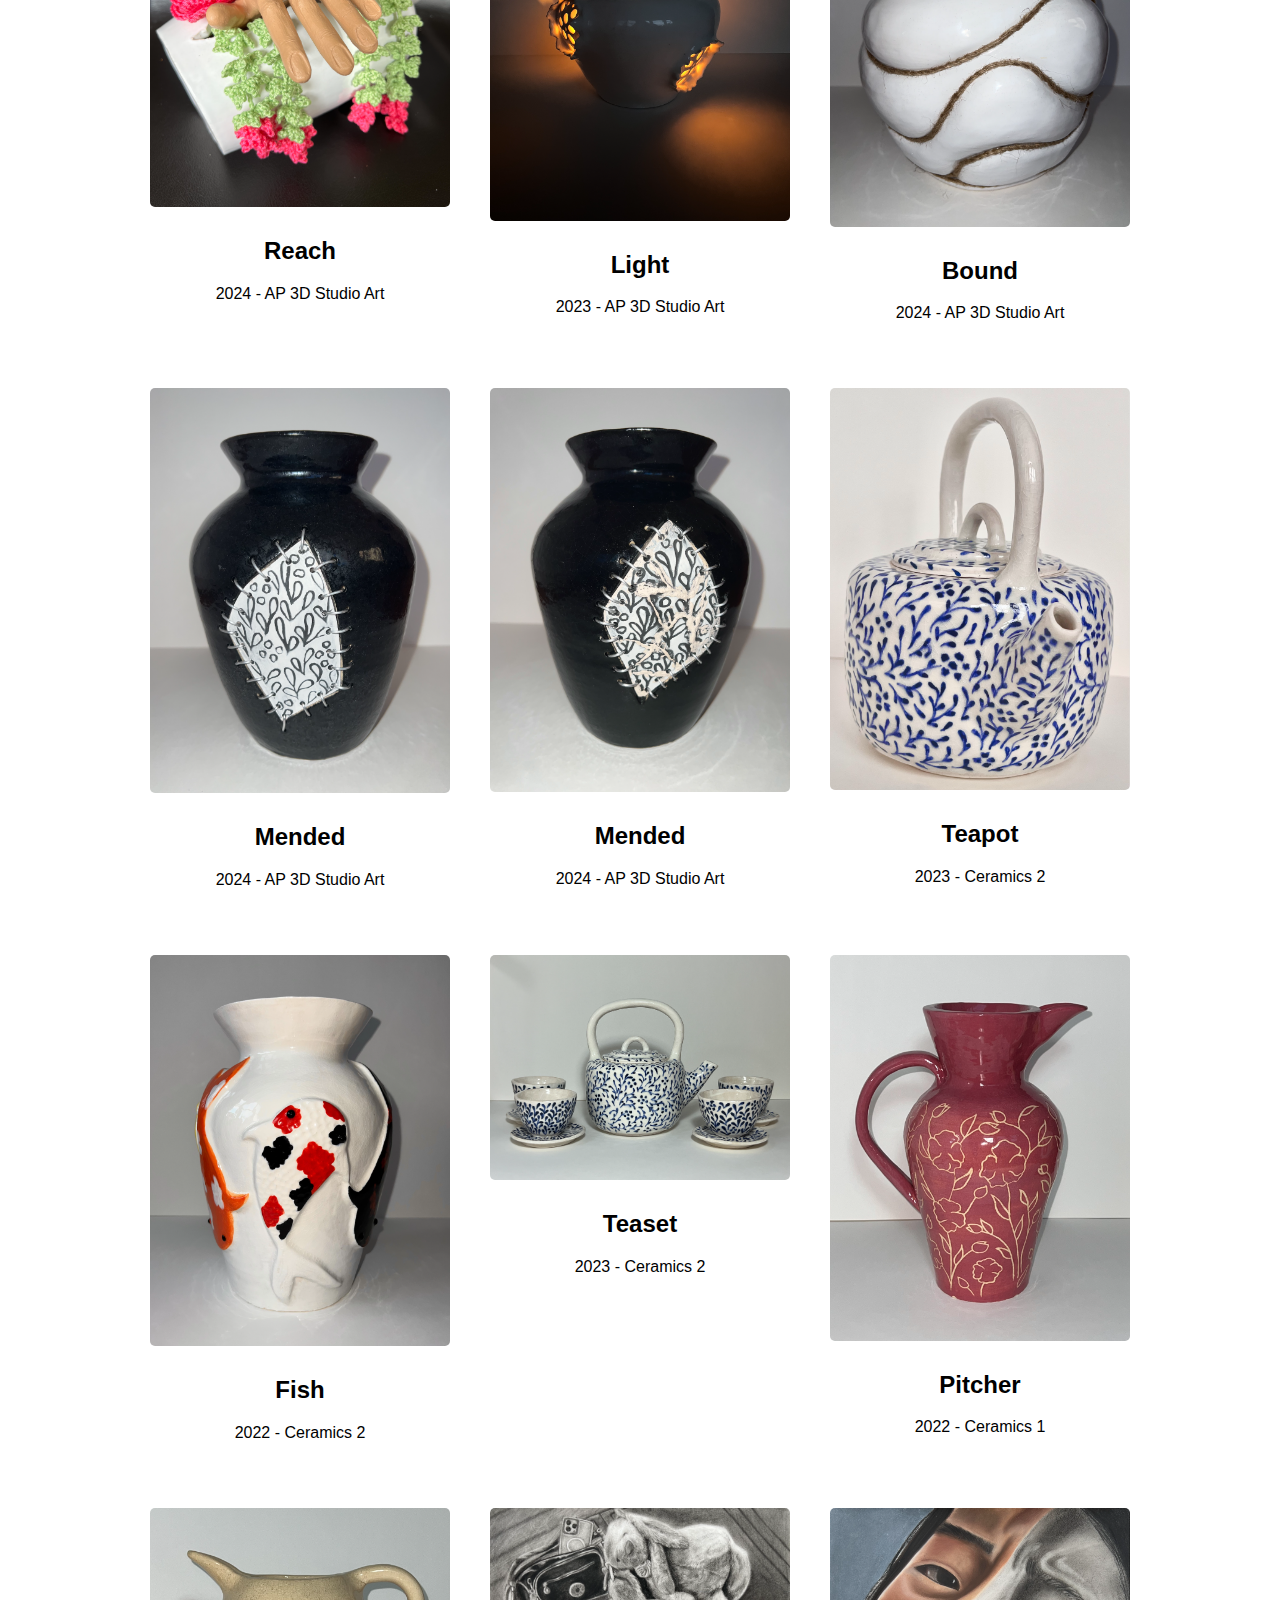
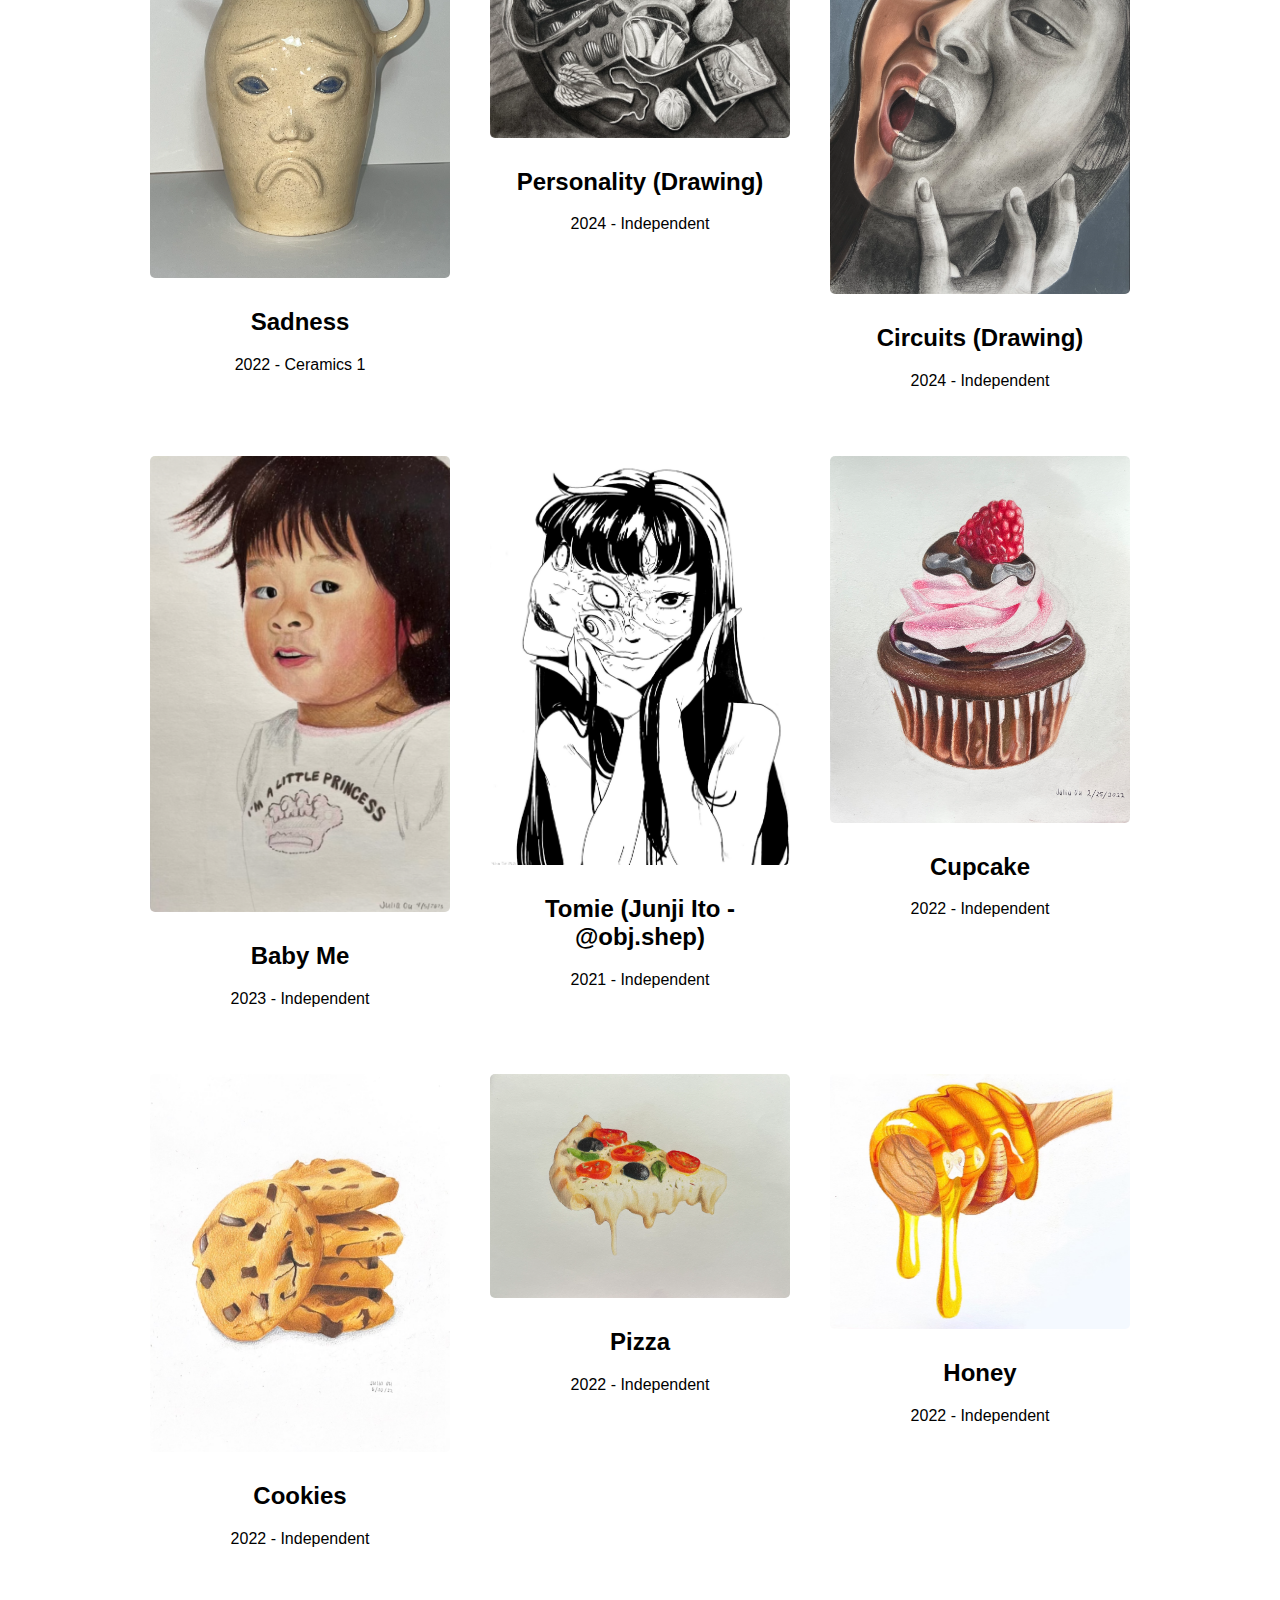
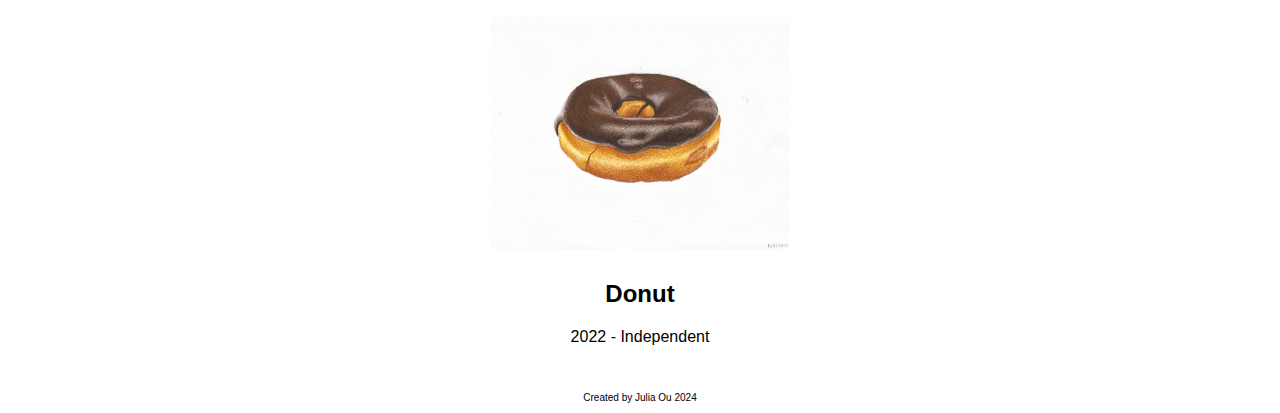
==== commit 5445fbf3: "fixed cupcake drawing thing" ====
--- a/src/index.html
+++ b/src/index.html
@@ -190,7 +190,7 @@
       </div>
 
       <div class="card drawing all">
-        <img src="portfolio/cupcake.png" alt="Cookies" class="thumbnail" onclick="enlargeImage(this.src)">
+        <img src="portfolio/cupcake.jpg" alt="Cupcake" class="thumbnail" onclick="enlargeImage(this.src)">
         <h2> Cupcake </h2>
         <p> 2022 - Independent </p>
       </div>
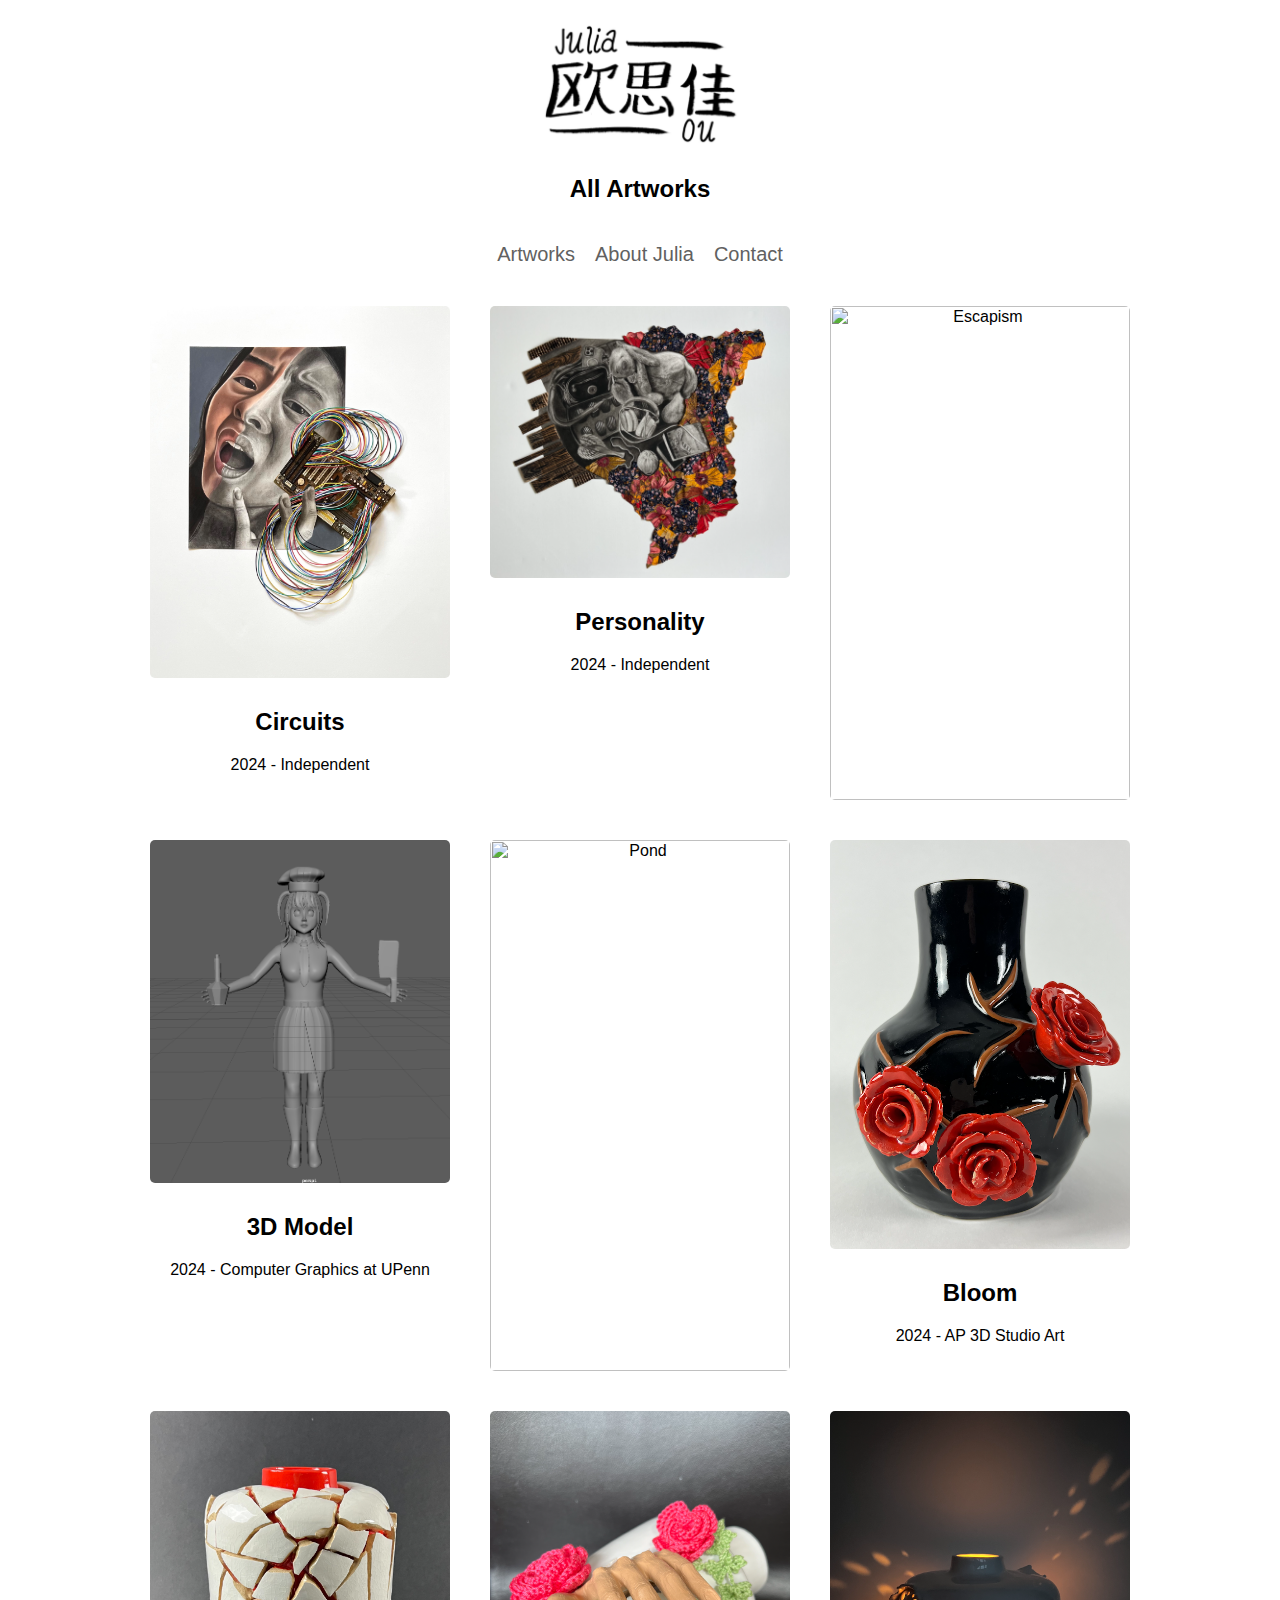
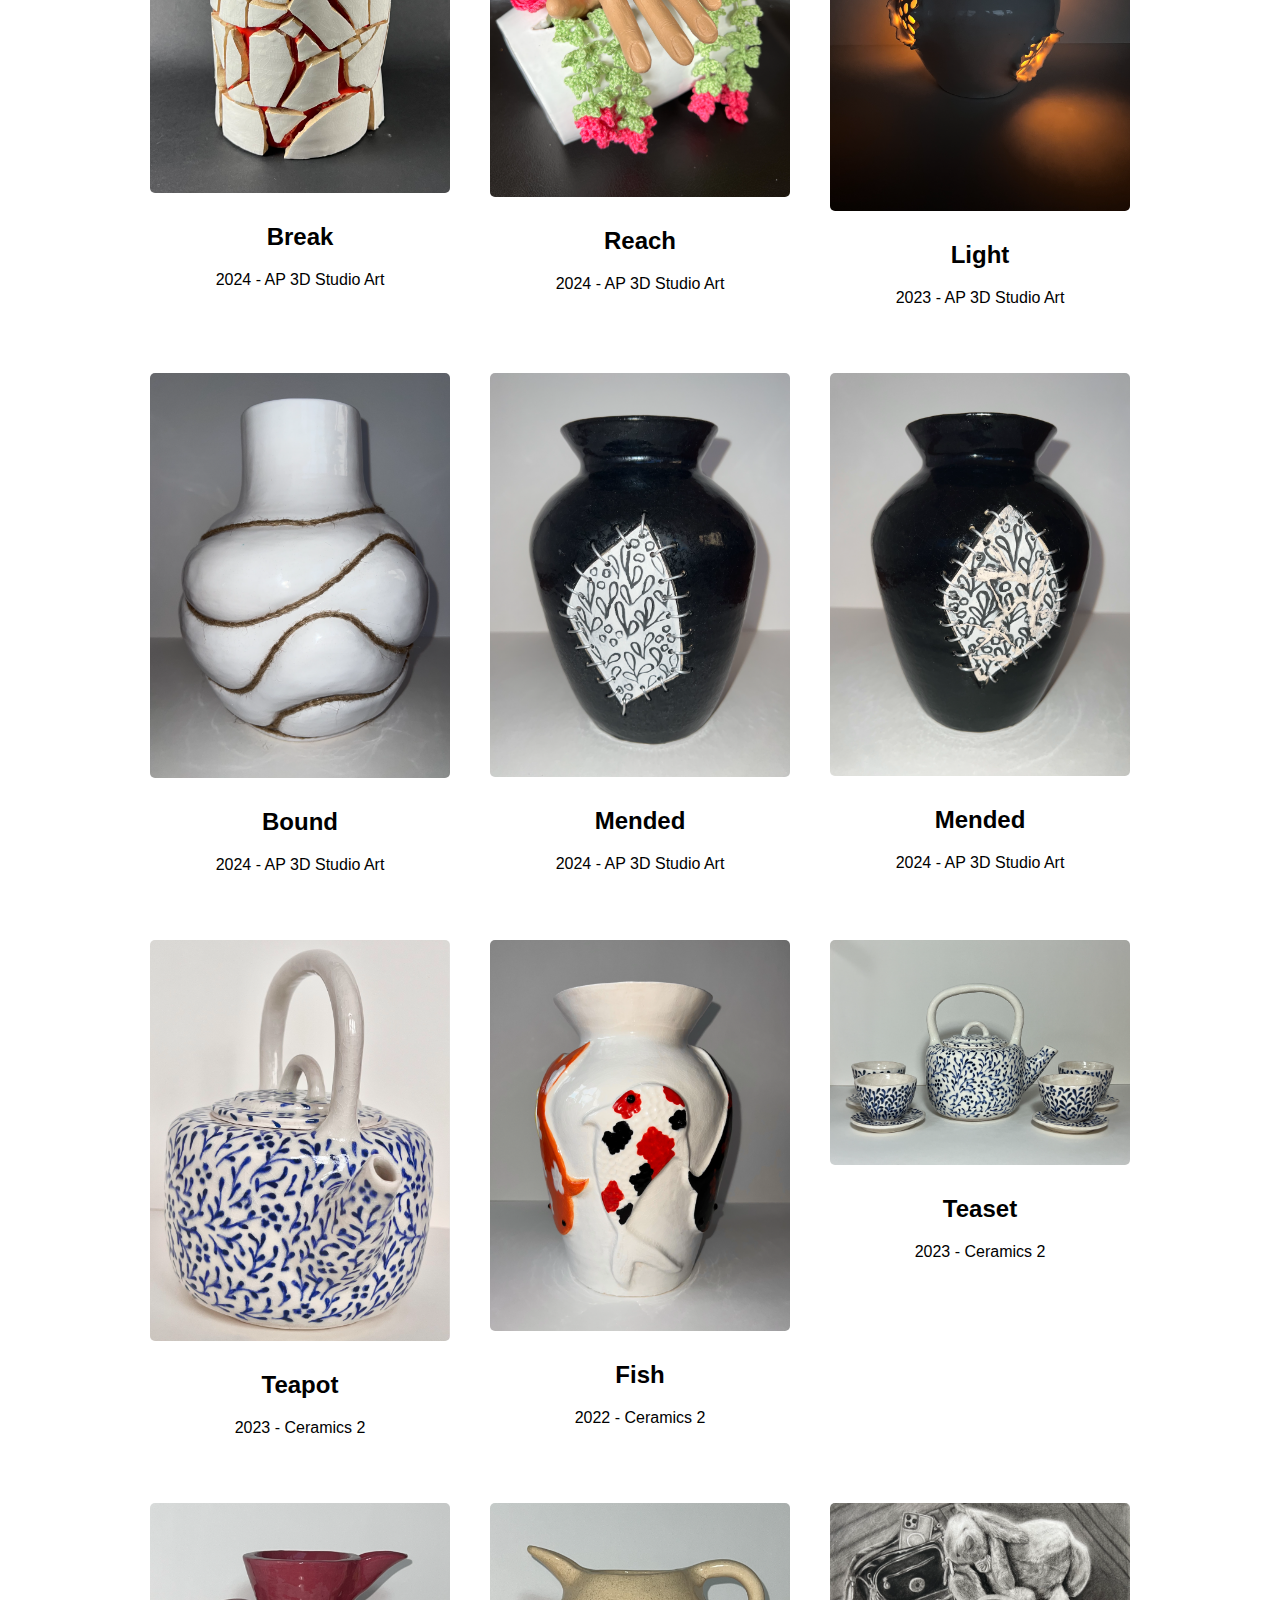
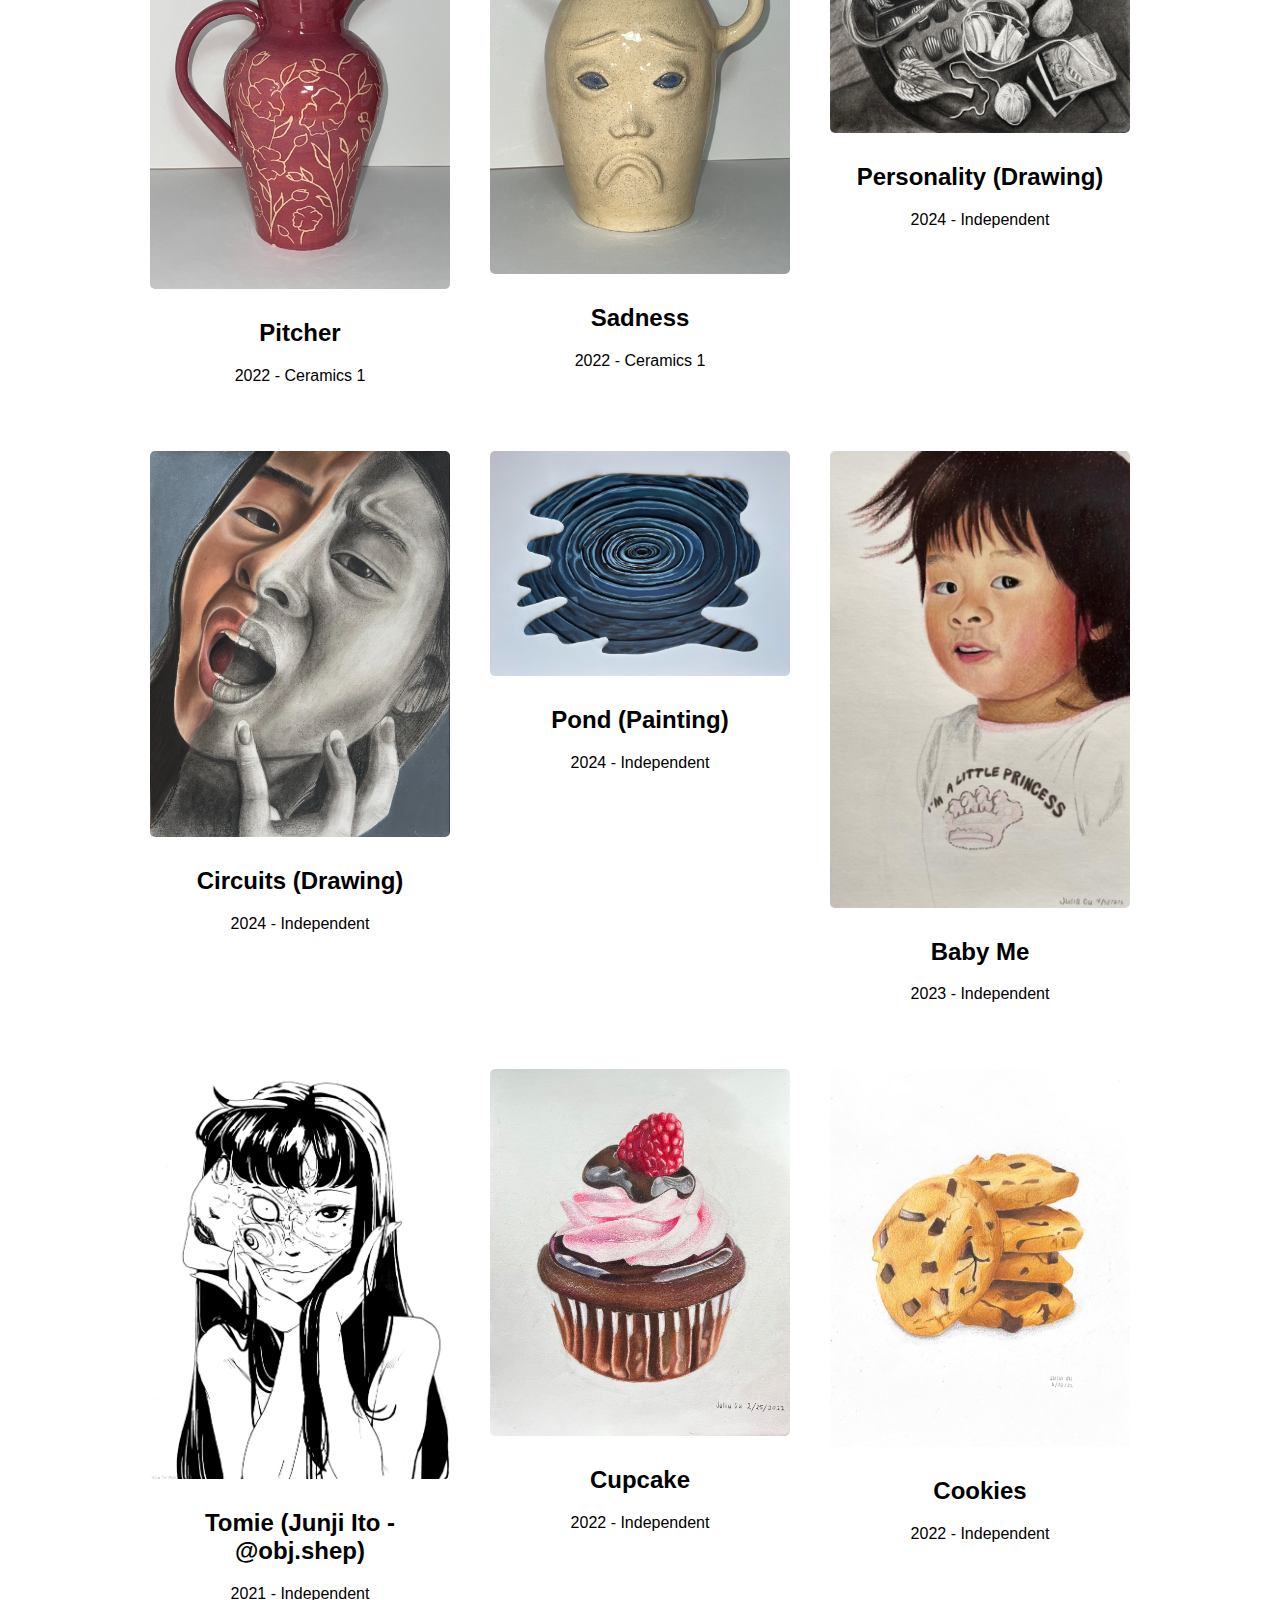
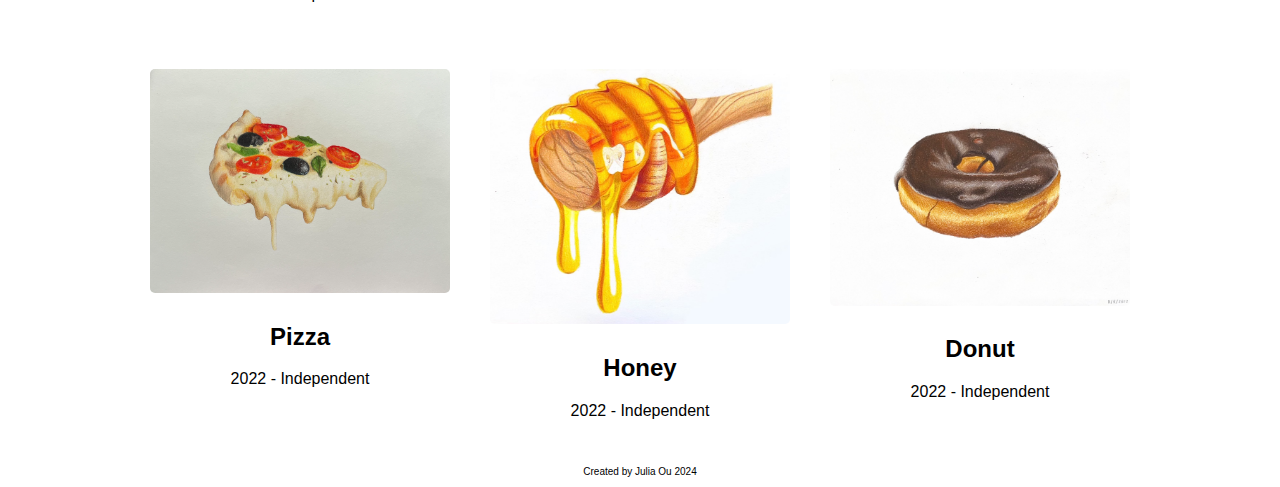
==== commit e408b1c9: "pond painting" ====
--- a/src/index.html
+++ b/src/index.html
@@ -75,12 +75,6 @@
         <p> 2024 - Independent </p>
       </div>
     
-      <div class="card ceramics all">
-        <img src="portfolio/roses.png" alt="Bloom" class="thumbnail" onclick="enlargeImage(this.src)">
-        <h2> Bloom </h2>
-        <p> 2024 - AP 3D Studio Art </p>
-      </div>
-    
       <div class="card drawing all">
         <img src="portfolio/surreal_drawing.png" alt="Escapism" class="thumbnail" onclick="enlargeImage(this.src)">
         <h2> Escapism </h2>
@@ -92,6 +86,18 @@
         <h2> 3D Model </h2>
         <p> 2024 - Computer Graphics at UPenn </p>
       </div>
+
+      <div class="card mixed all">
+        <img src="portfolio/pond.JPEG" alt="Pond" class="thumbnail" onclick="enlargeImage(this.src)">
+        <h2> Pond </h2>
+        <p> 2024 - Independent </p>
+      </div>
+
+      <div class="card ceramics all">
+        <img src="portfolio/roses.png" alt="Bloom" class="thumbnail" onclick="enlargeImage(this.src)">
+        <h2> Bloom </h2>
+        <p> 2024 - AP 3D Studio Art </p>
+      </div>
     
       <!--<div class="card ceramics all">
         <img src="portfolio/crackedpot2.png" alt="Break" class="thumbnail" onclick="enlargeImage(this.src)">
@@ -174,6 +180,12 @@
       <div class = "card drawing all">
         <img src="portfolio/self.png" alt="Self Portrait" class="thumbnail" onclick="enlargeImage(this.src)">
         <h2> Circuits (Drawing) </h2>
+        <p> 2024 - Independent </p>
+      </div>
+
+      <div class="card drawing all">
+        <img src="portfolio/pond_painting.JPEG" alt="Pond (Painting)" class="thumbnail" onclick="enlargeImage(this.src)">
+        <h2> Pond (Painting) </h2>
         <p> 2024 - Independent </p>
       </div>
     
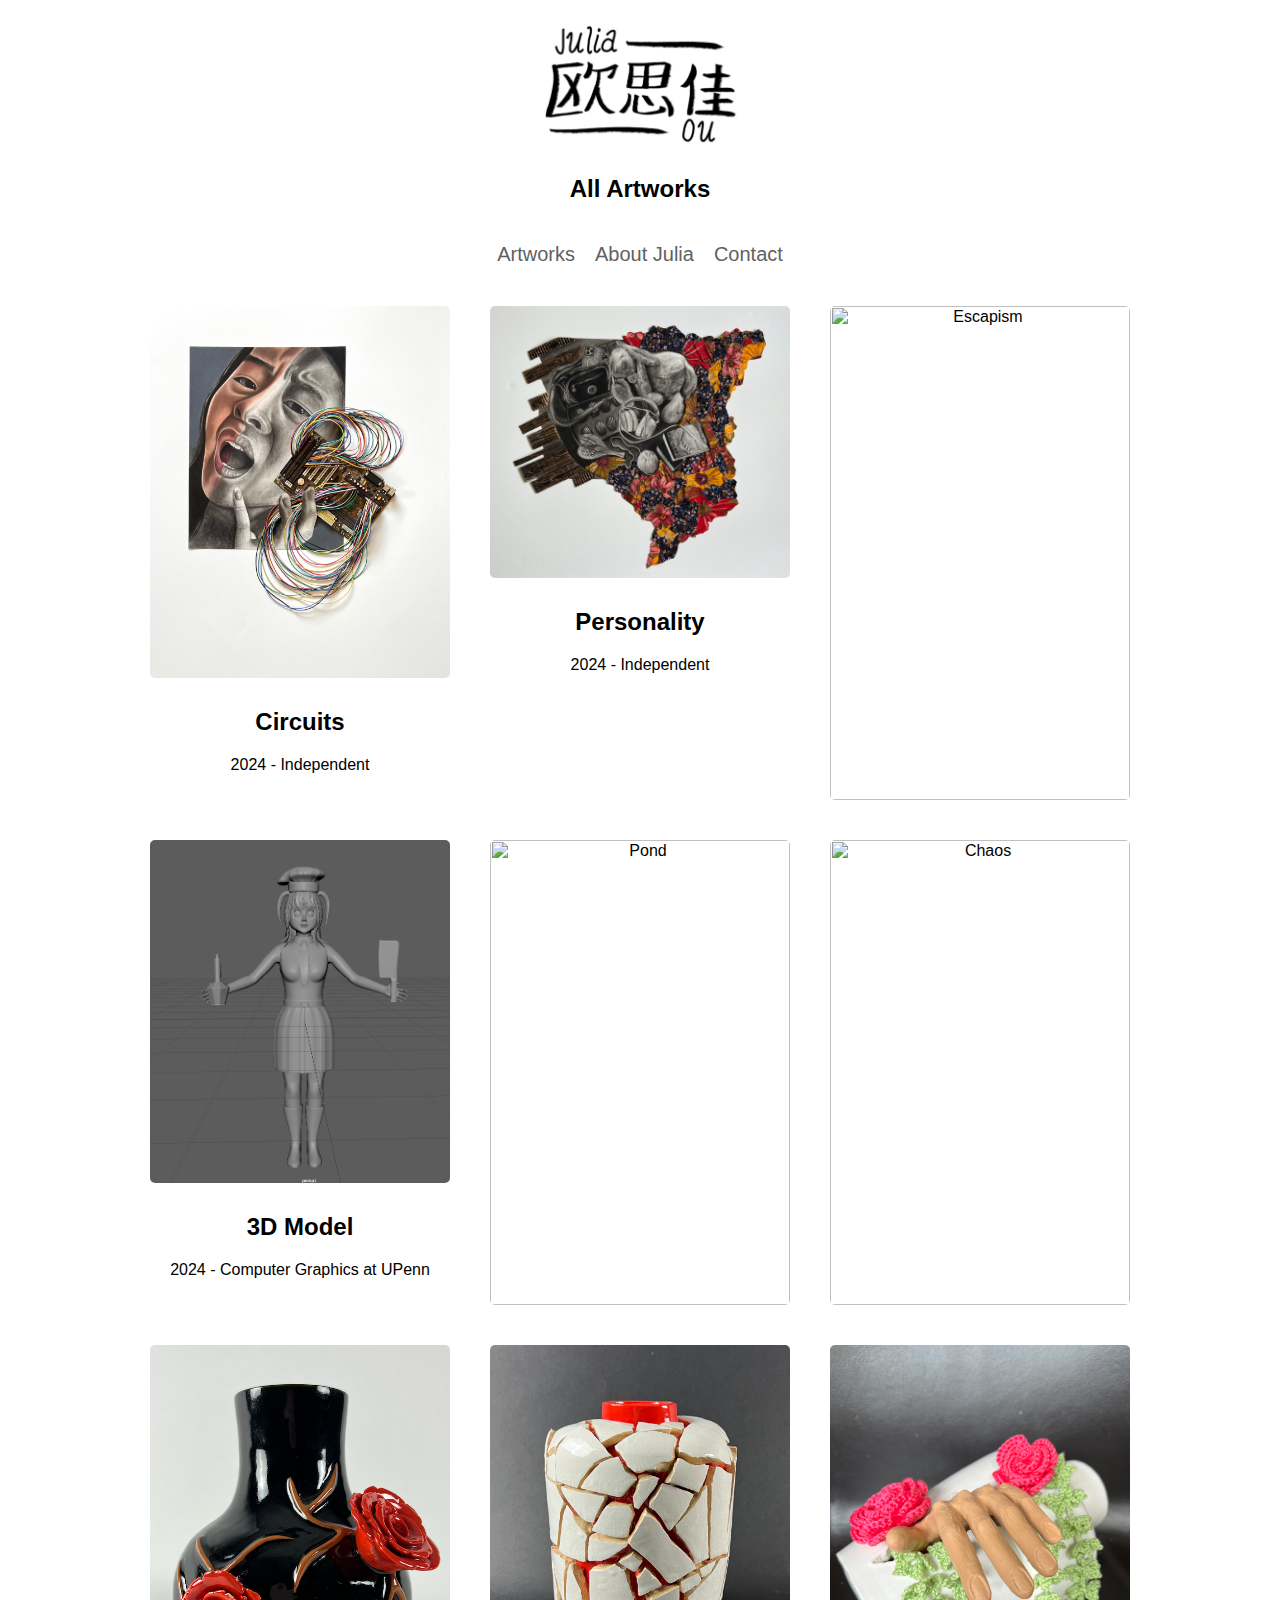
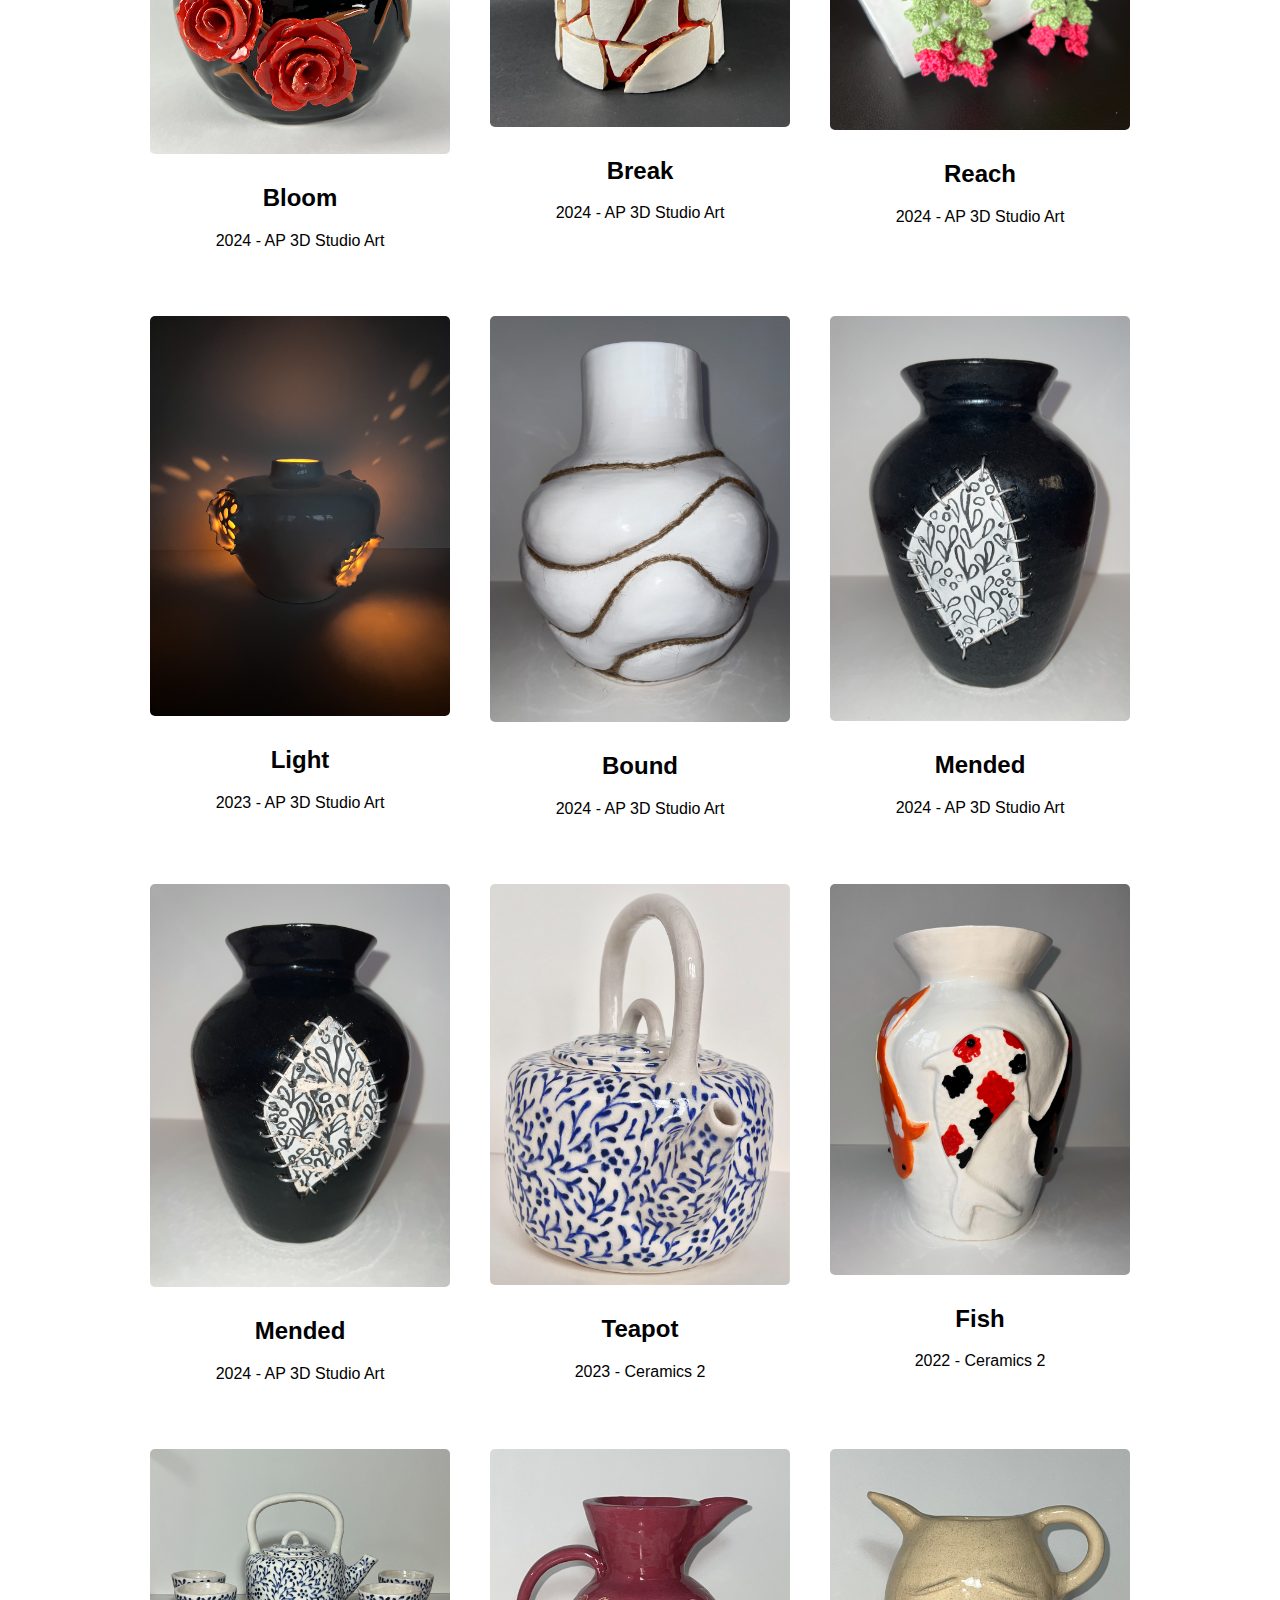
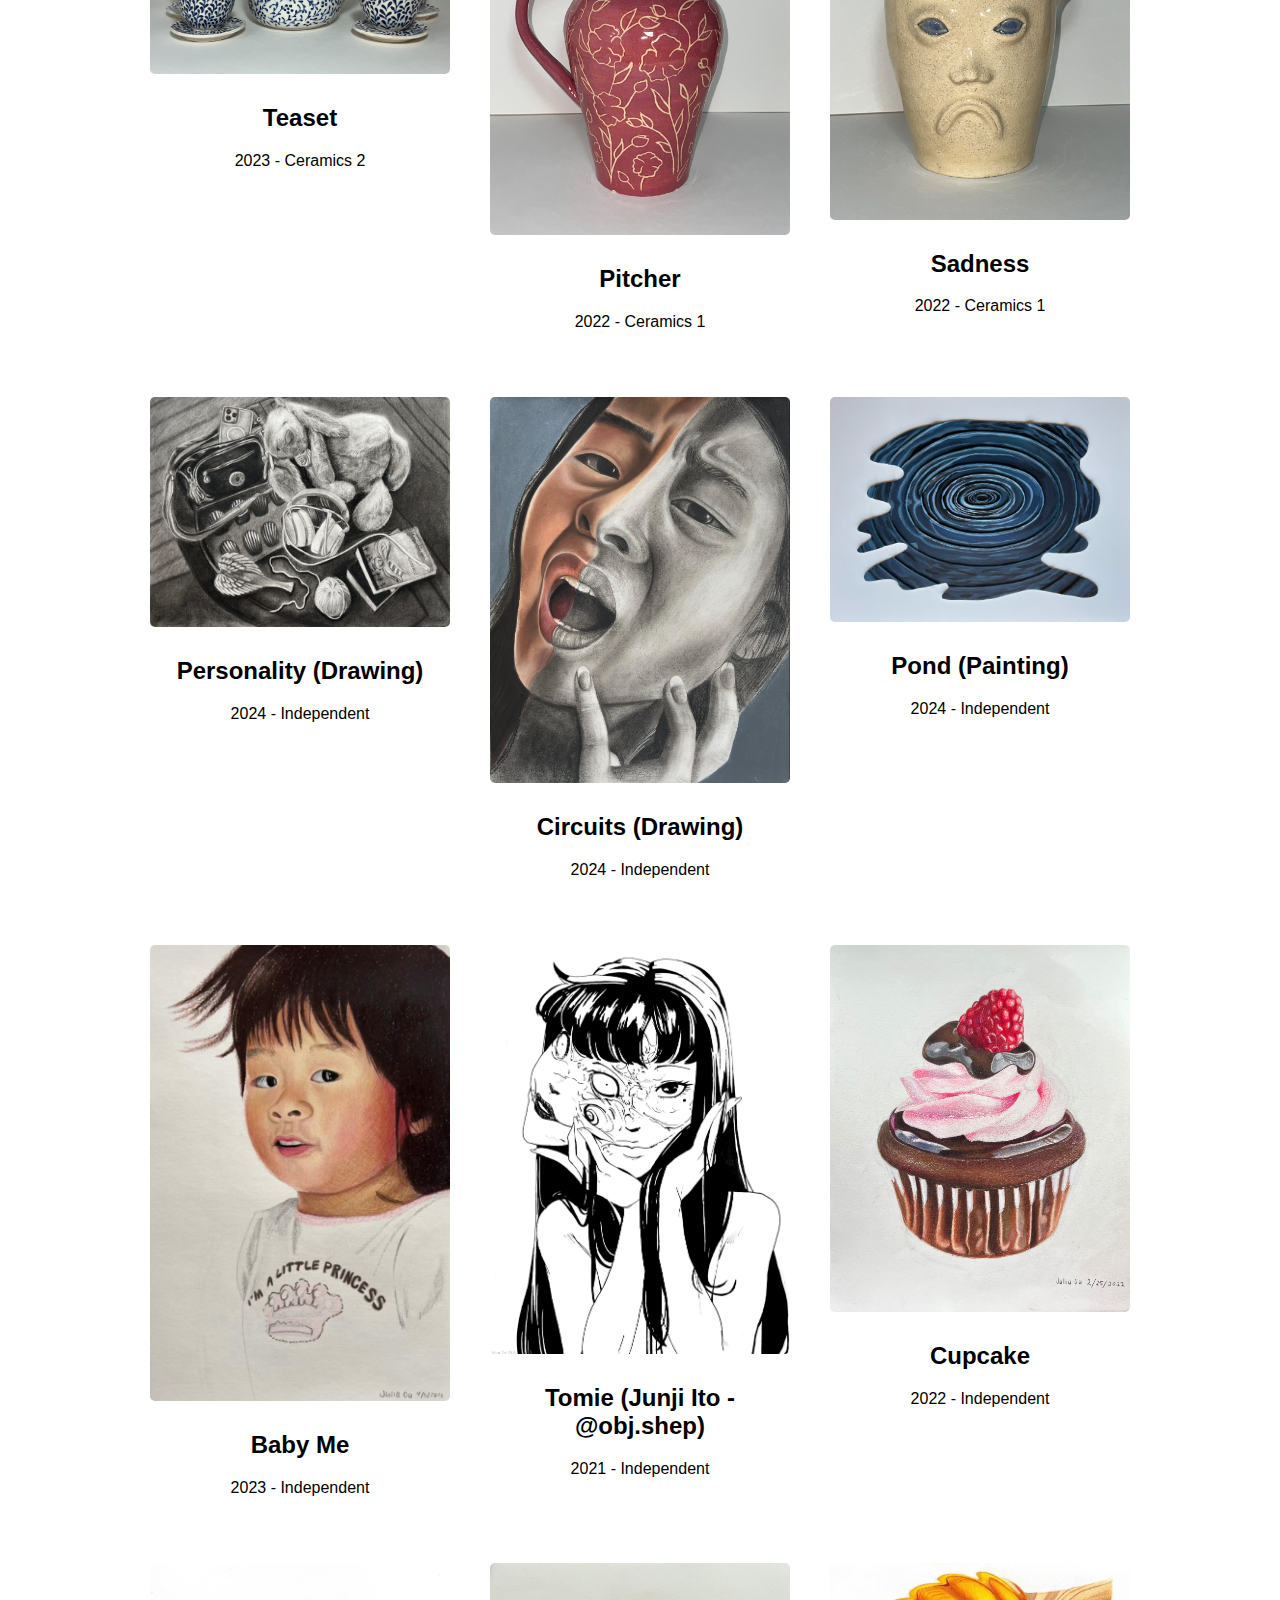
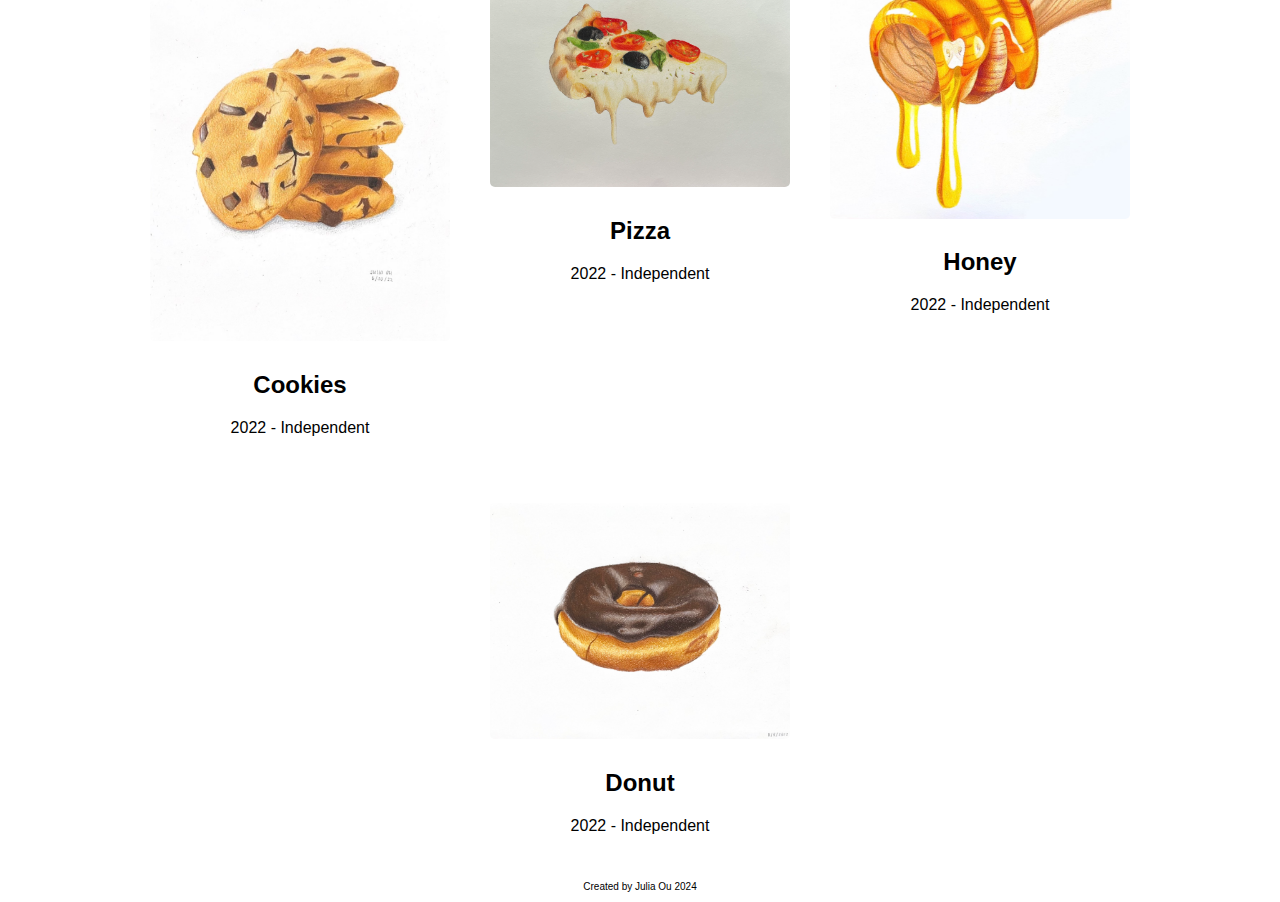
==== commit 19cc98c7: "added chaos piece" ====
--- a/src/index.html
+++ b/src/index.html
@@ -93,6 +93,12 @@
         <p> 2024 - Independent </p>
       </div>
 
+      <div class="card mixed all">
+        <img src="portfolio/abstract.png" alt="Chaos" class="thumbnail" onclick="enlargeImage(this.src)">
+        <h2> Chaos </h2>
+        <p> 2024 - Independent </p>
+      </div>
+
       <div class="card ceramics all">
         <img src="portfolio/roses.png" alt="Bloom" class="thumbnail" onclick="enlargeImage(this.src)">
         <h2> Bloom </h2>
